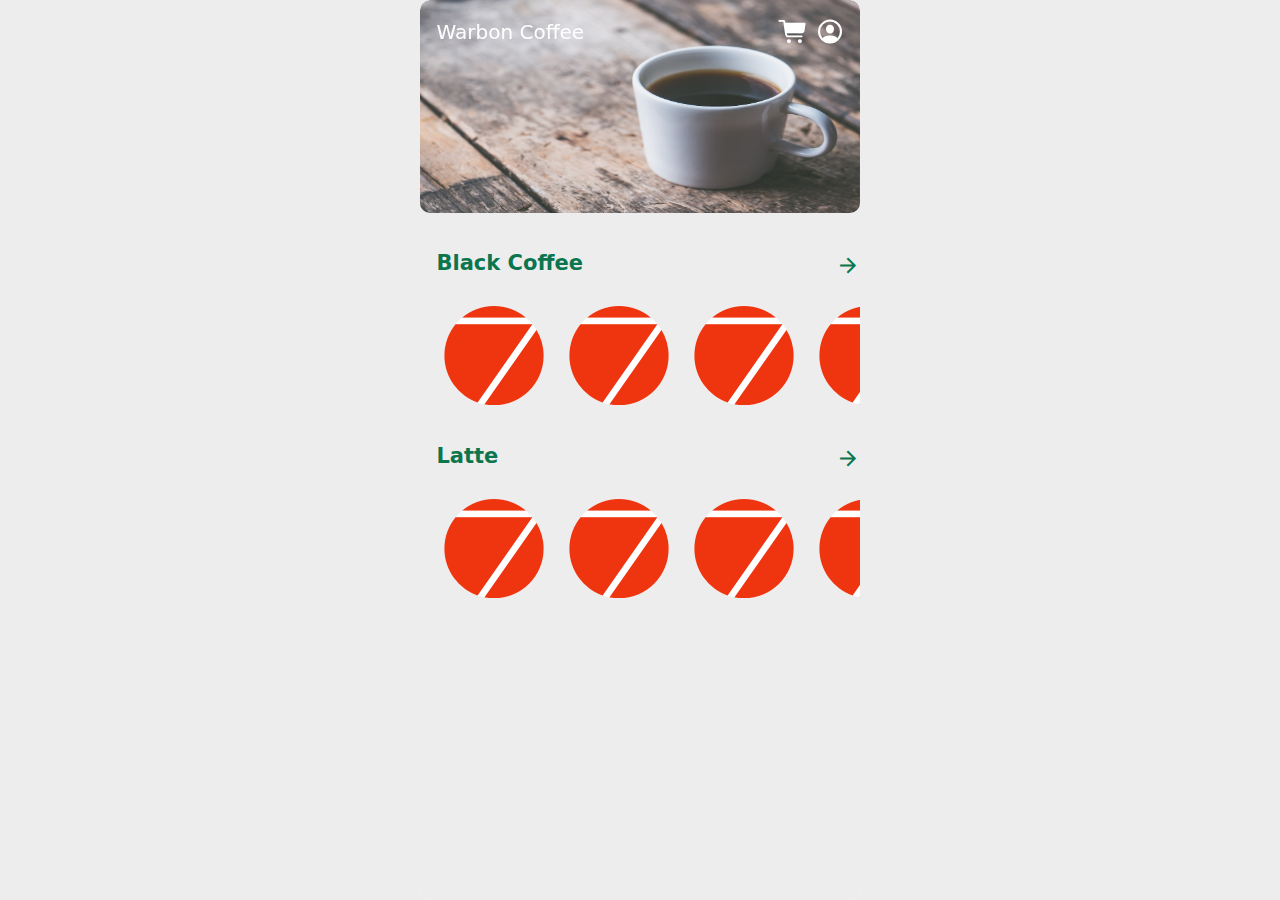
==== index.html @ 19c37549 "The first look of the home page" ====
<!DOCTYPE html>
<html>

<head>
  <!-- Required meta tags-->
  <meta charset="utf-8">
  <meta name="viewport"
    content="width=device-width, initial-scale=1, maximum-scale=1, minimum-scale=1, user-scalable=no, viewport-fit=cover">
  <meta name="apple-mobile-web-app-capable" content="yes">
  <!-- Color theme for statusbar (Android only) -->
  <meta name="theme-color" content="#2196f3">
  <!-- Your app title -->
  <title>My App</title>
  <!-- Path to Framework7 Library Bundle CSS -->
  <link rel="stylesheet" href="css/framework7.bundle.min.css">
  <!-- Path to your custom app styles-->
  <link rel="stylesheet" href="css/my-app.css">
  <!-- Path to f7 icon -->
  <link rel="stylesheet" href="css/framework7-icons.css">
</head>

<body>
  <!-- App root element -->
  <div id="app">

    <!-- Your main view, should have "view-main" class -->
    <div class="view view-main">
      <!-- Initial Page, "data-name" contains page name -->
      <div data-name="home" class="page">

        <!-- Top Navbar -->
        <!-- <div class="navbar" style="color: #0B764E;">
          <div class="navbar-bg"></div>
          <div class="navbar-inner sliding">
            <div class="left">
              <div class="block">
                <span>Warbon Coffee</span>
              </div>
            </div>
            <div class="right">
              <div class="block">
                <a href="#" style="margin-right : 6px;">
                  <i class="icon f7-icons" style="color: #0B764E;">cart_fill</i>
                </a>
                <a href="#">
                  <i class="icon f7-icons" style="color: #0B764E;">person_fill</i>
                </a>
              </div>
            </div>
          </div>
        </div> -->

        <!-- Bottom Toolbar -->
        <!-- <div class="toolbar tabbar tabbar-labels toolbar-bottom">
          <div class="toolbar-inner">
            <a href="#tab-1" class="tab-link tab-link-active"> -->
        <!-- Different icons for iOS and MD themes -->
        <!-- <i class="icon f7-icons">house_fill</i> -->
        <!-- Label text -->
        <!-- <span class="tabbar-label">Home</span>
            </a>
            <a href="#tab-2" class="tab-link">
              <i class="icon f7-icons">square_list_fill</i>
              <span class="tabbar-label">Menu</span>
            </a>
            <a href="#tab-3" class="tab-link">
              <i class="icon f7-icons">layers_fill</i>
              <span class="tabbar-label">Setting</span>
            </a>
          </div>
        </div> -->

        <!-- Scrollable page content -->
        <div class="page-content" style="background-color: #EDEDED;">
          <!-- TABS -->
          <div class="tabs" style="height: 100%;">

            <!--TABS HOME-->
            <div id="tab-1" class="page-content tab tab-active" style="padding-top: 0px;">

              <div class="header-banner">
                <div class="navbar row no-gap" style="height: 0px;">
                  <div class="left block col" style="height: 0px;">
                    <span class="text-color-white">Warbon Coffee</span>
                  </div>
                  <div class="right block col" style="height: 0px;">
                    <a href="#">
                      <i class="icon f7-icons right cart-nav-btn">cart_fill</i>
                    </a>
                    <a href="#">
                      <i class="icon f7-icons right profile-nav-btn">person_crop_circle</i>
                    </a>
                  </div>
                </div>
                <!-- Swiper Banner -->
                <div data-pagination='{"el": ".swiper-pagination"}' data-space-between="10" data-slides-per-view="auto"
                  data-centered-slides="true" class="swiper-container swiper-init demo-swiper"
                  style="height: 213px!important;">
                  <!-- <div class="swiper-pagination"></div> -->
                  <div class="swiper-wrapper">
                    <div class="swiper-slide">
                      <img src="img/co5.jfif" style="width: 100%; height: 100%; border-radius: 10px;">
                    </div>
                    <div class="swiper-slide">
                      <img src="img/monkey.jpg" style="width: 100%; height: 100%; border-radius: 10px;">
                    </div>
                    <div class="swiper-slide">
                      <img src="img/co6.jpg" style="width: 100%; height: 100%; border-radius: 10px;">
                    </div>
                  </div>
                </div>
                <!-- Swiper End -->
              </div>
              <div class="body-content">

                <div class="section-1-title margin-left margin-bottom">
                  <div class="row">
                    <h2 style="margin-top: 0px; margin-bottom: 0px; color: #0B764E;">Black Coffee</h2>
                    <a href="#">
                      <i class="icon icon-forward" style="margin-top: 6px; color: #0B764E;"></i>
                    </a>
                  </div>
                </div>

                <div data-pagination='{"el": ".swiper-pagination"}' data-space-between="10" data-slides-per-view="auto"
                  class="swiper-container swiper-init demo-swiper margin-left" style="margin-bottom: 25px;">
                  <!-- <div class="swiper-pagination"></div> -->
                  <div class="swiper-wrapper">

                    <div class="swiper-slide" style="width: 115px;">
                      <img src="img/f7-icon.png">
                    </div>
                    <div class="swiper-slide" style="width: 115px;">
                      <img src="img/f7-icon.png">
                    </div>
                    <div class="swiper-slide" style="width: 115px;">
                      <img src="img/f7-icon.png">
                    </div>
                    <div class="swiper-slide" style="width: 115px;">
                      <img src="img/f7-icon.png">
                    </div>
                    <div class="swiper-slide" style="width: 115px;">
                      <img src="img/f7-icon.png">
                    </div>
                    <div class="swiper-slide" style="width: 115px;">
                      <img src="img/f7-icon.png">
                    </div>
                  </div>
                </div>

                <div class="section-2-title margin-left margin-bottom">
                  <div class="row">
                    <h2 style="margin-top: 0px; margin-bottom: 0px; color: #0B764E;">Latte</h2>
                    <a href="#">
                      <i class="icon icon-forward" style="margin-top: 6px; color: #0B764E;"></i>
                    </a>
                  </div>
                </div>

                <div data-pagination='{"el": ".swiper-pagination"}' data-space-between="10" data-slides-per-view="auto"
                  class="swiper-container swiper-init demo-swiper margin-left" style="margin-bottom: 25px;">
                  <!-- <div class="swiper-pagination"></div> -->
                  <div class="swiper-wrapper">

                    <div class="swiper-slide" style="width: 115px;">
                      <img src="img/f7-icon.png">
                    </div>
                    <div class="swiper-slide" style="width: 115px;">
                      <img src="img/f7-icon.png">
                    </div>
                    <div class="swiper-slide" style="width: 115px;">
                      <img src="img/f7-icon.png">
                    </div>
                    <div class="swiper-slide" style="width: 115px;">
                      <img src="img/f7-icon.png">
                    </div>
                    <div class="swiper-slide" style="width: 115px;">
                      <img src="img/f7-icon.png">
                    </div>
                    <div class="swiper-slide" style="width: 115px;">
                      <img src="img/f7-icon.png">
                    </div>
                  </div>
                </div>
              </div>
            </div>

          </div>

        </div>
      </div>

    </div>
  </div>
  </div>
  <!-- Path to Framework7 Library Bundle JS-->
  <script src="https://code.jquery.com/jquery-3.5.1.min.js"></script>
  <script type="text/javascript" src="js/framework7.bundle.min.js"></script>
  <!-- Path to your app js-->
  <script type="text/javascript" src="js/my-app.js"></script>
  <!-- <script type="text/javasxript" src="js/swiper.js"></script> -->
</body>

</html>
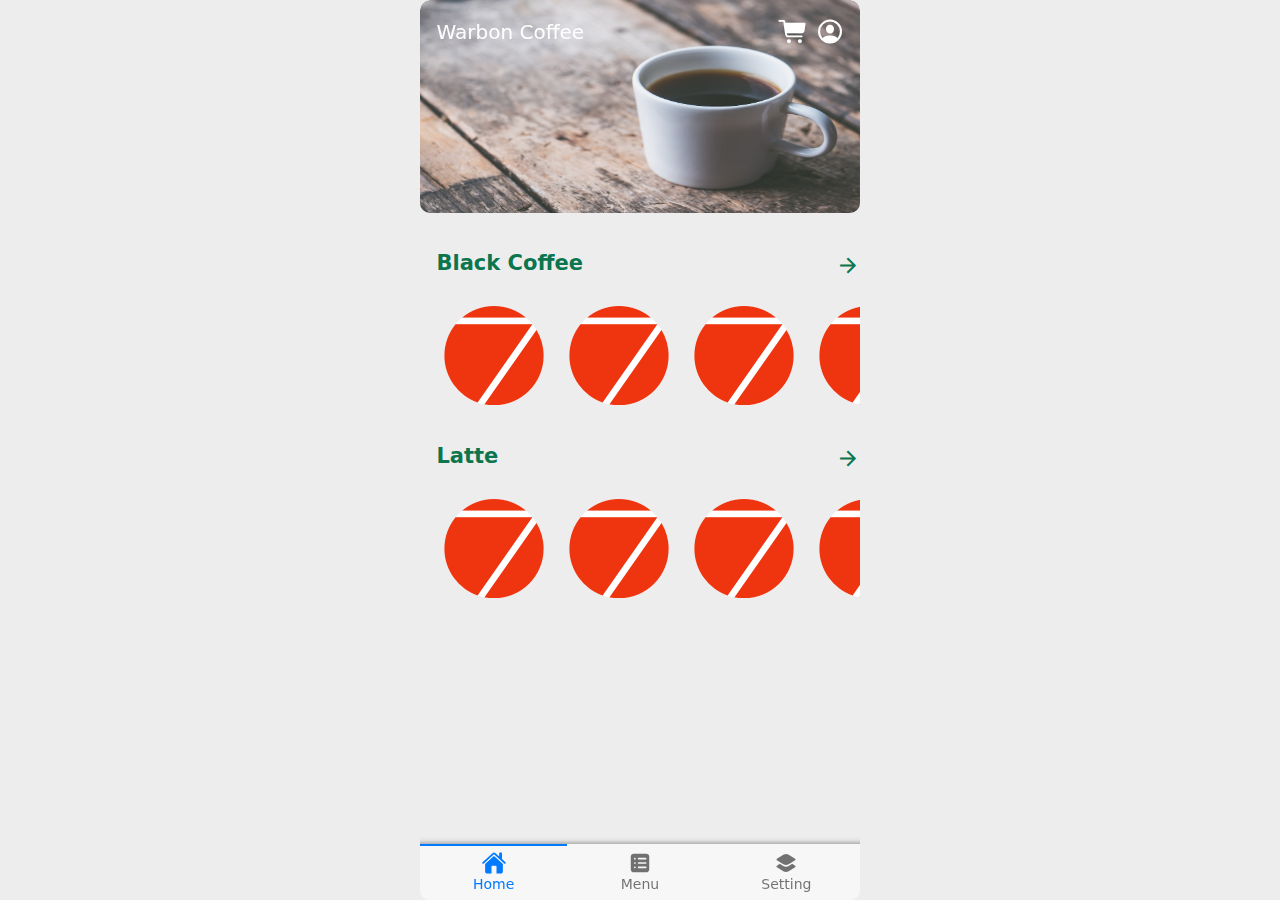
==== commit a67d519b: "Basic template of the future app" ====
--- a/index.html
+++ b/index.html
@@ -51,13 +51,13 @@
         </div> -->
 
         <!-- Bottom Toolbar -->
-        <!-- <div class="toolbar tabbar tabbar-labels toolbar-bottom">
+        <div class="toolbar tabbar tabbar-labels toolbar-bottom">
           <div class="toolbar-inner">
-            <a href="#tab-1" class="tab-link tab-link-active"> -->
-        <!-- Different icons for iOS and MD themes -->
-        <!-- <i class="icon f7-icons">house_fill</i> -->
-        <!-- Label text -->
-        <!-- <span class="tabbar-label">Home</span>
+            <a href="#tab-1" class="tab-link tab-link-active">
+              <!-- Different icons for iOS and MD themes -->
+              <i class="icon f7-icons">house_fill</i>
+              <!-- Label text -->
+              <span class="tabbar-label">Home</span>
             </a>
             <a href="#tab-2" class="tab-link">
               <i class="icon f7-icons">square_list_fill</i>
@@ -68,7 +68,7 @@
               <span class="tabbar-label">Setting</span>
             </a>
           </div>
-        </div> -->
+        </div>
 
         <!-- Scrollable page content -->
         <div class="page-content" style="background-color: #EDEDED;">
@@ -182,6 +182,229 @@
                     </div>
                   </div>
                 </div>
+              </div>
+            </div>
+
+            <div id="tab-2" class="page-content tab" style="height: 100%;">
+
+
+              <form class="searchbar" style="width: 95.4%;">
+                <div class="searchbar-inner">
+                  <div class="searchbar-input-wrap">
+                    <input type="search" placeholder="Search">
+                    <i class="searchbar-icon"></i>
+                    <span class="input-clear-button"></span>
+                  </div>
+                  <span class="searchbar-disable-button if-not-aurora">Cancel</span>
+                </div>
+              </form>
+
+              <div class="list media-list searchbar-found">
+                <div class="block-title padding-left">Latte</div>
+                <ul>
+                  <li>
+                    <a href="#" class="item-link item-content">
+                      <div class="item-media"><img src="https://cdn.framework7.io/placeholder/fashion-88x88-1.jpg"
+                          width="44" /></div>
+                      <div class="item-inner">
+                        <div class="item-title-row">
+                          <div class="item-title">Yellow Submarine</div>
+                        </div>
+                        <div class="item-subtitle">Beatles</div>
+                      </div>
+                    </a>
+                  </li>
+                  <li>
+                    <a href="#" class="item-link item-content">
+                      <div class="item-media"><img src="https://cdn.framework7.io/placeholder/fashion-88x88-2.jpg"
+                          width="44" /></div>
+                      <div class="item-inner">
+                        <div class="item-title-row">
+                          <div class="item-title">Don't Stop Me Now</div>
+                        </div>
+                        <div class="item-subtitle">Queen</div>
+                      </div>
+                    </a>
+                  </li>
+                  <li>
+                    <a href="#" class="item-link item-content">
+                      <div class="item-media"><img src="https://cdn.framework7.io/placeholder/fashion-88x88-3.jpg"
+                          width="44" /></div>
+                      <div class="item-inner">
+                        <div class="item-title-row">
+                          <div class="item-title">Billie Jean</div>
+                        </div>
+                        <div class="item-subtitle">Michael Jackson</div>
+                      </div>
+                    </a>
+                  </li>
+                </ul>
+              </div>
+
+              <div class="list media-list searchbar-found">
+                <div class="block-title padding-left">Black Coffee</div>
+                <ul>
+                  <li>
+                    <a href="#" class="item-link item-content">
+                      <div class="item-media"><img src="https://cdn.framework7.io/placeholder/fashion-88x88-1.jpg"
+                          width="44" /></div>
+                      <div class="item-inner">
+                        <div class="item-title-row">
+                          <div class="item-title">Yellow Submarine</div>
+                        </div>
+                        <div class="item-subtitle">Beatles</div>
+                      </div>
+                    </a>
+                  </li>
+                  <li>
+                    <a href="#" class="item-link item-content">
+                      <div class="item-media"><img src="https://cdn.framework7.io/placeholder/fashion-88x88-2.jpg"
+                          width="44" /></div>
+                      <div class="item-inner">
+                        <div class="item-title-row">
+                          <div class="item-title">Don't Stop Me Now</div>
+                        </div>
+                        <div class="item-subtitle">Queen</div>
+                      </div>
+                    </a>
+                  </li>
+                  <li>
+                    <a href="#" class="item-link item-content">
+                      <div class="item-media"><img src="https://cdn.framework7.io/placeholder/fashion-88x88-3.jpg"
+                          width="44" /></div>
+                      <div class="item-inner">
+                        <div class="item-title-row">
+                          <div class="item-title">Billie Jean</div>
+                        </div>
+                        <div class="item-subtitle">Michael Jackson</div>
+                      </div>
+                    </a>
+                  </li>
+                </ul>
+              </div>
+
+              <div class="list media-list searchbar-found">
+                <div class="block-title padding-left">Signature</div>
+                <ul>
+                  <li>
+                    <a href="#" class="item-link item-content">
+                      <div class="item-media"><img src="https://cdn.framework7.io/placeholder/fashion-88x88-1.jpg"
+                          width="44" /></div>
+                      <div class="item-inner">
+                        <div class="item-title-row">
+                          <div class="item-title">Yellow Submarine</div>
+                        </div>
+                        <div class="item-subtitle">Beatles</div>
+                      </div>
+                    </a>
+                  </li>
+                  <li>
+                    <a href="#" class="item-link item-content">
+                      <div class="item-media"><img src="https://cdn.framework7.io/placeholder/fashion-88x88-2.jpg"
+                          width="44" /></div>
+                      <div class="item-inner">
+                        <div class="item-title-row">
+                          <div class="item-title">Don't Stop Me Now</div>
+                        </div>
+                        <div class="item-subtitle">Queen</div>
+                      </div>
+                    </a>
+                  </li>
+                  <li>
+                    <a href="#" class="item-link item-content">
+                      <div class="item-media"><img src="https://cdn.framework7.io/placeholder/fashion-88x88-3.jpg"
+                          width="44" /></div>
+                      <div class="item-inner">
+                        <div class="item-title-row">
+                          <div class="item-title">Billie Jean</div>
+                        </div>
+                        <div class="item-subtitle">Michael Jackson</div>
+                      </div>
+                    </a>
+                  </li>
+                </ul>
+              </div>
+              <div class="block searchbar-not-found">
+                <div class="block-inner">Nothing found</div>
+              </div>
+
+            </div>
+
+            <div id="tab-3" class="page-content tab">
+
+              <div class="list media-list" style="margin-top: 0px; margin-bottom: 0px;">
+                <ul>
+                  <li>
+                    <div class="item-link item-content">
+                      <div class="item-media"><img src="https://cdn.framework7.io/placeholder/people-160x160-1.jpg"
+                          width="90" style="border-radius: 45px;" /></div>
+                      <div class="item-inner">
+                        <p style="padding-top: 10px; font-size: 20px;">Yellow Submarine</p>
+                      </div>
+                    </div>
+                  </li>
+                </ul>
+              </div>
+
+              <div class="list simple-list" style="margin-top: 0px;">
+                <ul>
+                  <li>
+                    <span>Batman</span>
+                    <label class="toggle toggle-init color-black">
+                      <input type="checkbox" checked>
+                      <span class="toggle-icon"></span>
+                    </label>
+                  </li>
+                  <li>
+                    <span>Aquaman</span>
+                    <label class="toggle toggle-init color-blue">
+                      <input type="checkbox" checked>
+                      <span class="toggle-icon"></span>
+                    </label>
+                  </li>
+                  <li>
+                    <span>Superman</span>
+                    <label class="toggle toggle-init color-red">
+                      <input type="checkbox" checked>
+                      <span class="toggle-icon"></span>
+                    </label>
+                  </li>
+                  <li>
+                    <span>Hulk</span>
+                    <label class="toggle toggle-init color-green">
+                      <input type="checkbox">
+                      <span class="toggle-icon"></span>
+                    </label>
+                  </li>
+                  <li>
+                    <span>Spiderman (Disabled)</span>
+                    <label class="toggle toggle-init disabled">
+                      <input type="checkbox">
+                      <span class="toggle-icon"></span>
+                    </label>
+                  </li>
+                  <li>
+                    <span>Ironman (Disabled)</span>
+                    <label class="toggle toggle-init">
+                      <input type="checkbox" checked disabled>
+                      <span class="toggle-icon"></span>
+                    </label>
+                  </li>
+                  <li>
+                    <span>Thor</span>
+                    <label class="toggle toggle-init color-orange">
+                      <input type="checkbox" checked>
+                      <span class="toggle-icon"></span>
+                    </label>
+                  </li>
+                  <li>
+                    <span>Wonder Woman</span>
+                    <label class="toggle toggle-init color-pink">
+                      <input type="checkbox">
+                      <span class="toggle-icon"></span>
+                    </label>
+                  </li>
+                </ul>
               </div>
             </div>
 
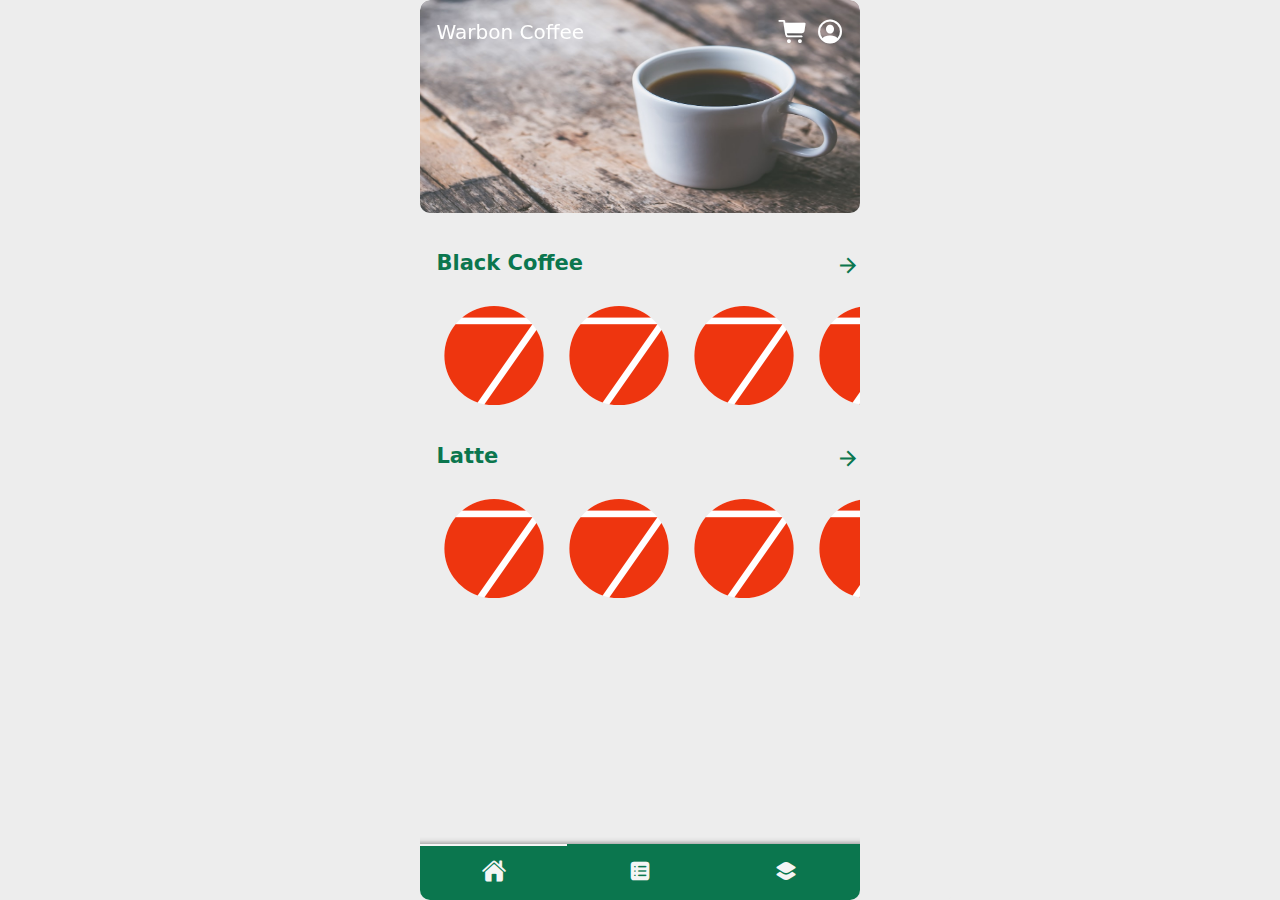
==== commit fed52c96: "Now with login Screen!" ====
--- a/index.html
+++ b/index.html
@@ -1,3 +1,10 @@
+<!-- CATATAN FRONT-END YG BELUM SELESAI
+BUTTON SIGN UP DARI MODAL LOGIN (BUG)
+HALAMAN PRODUK PER KATEGORI UNTUK TAB-1
+HALAMAN PERPRODUK UNTUK TAB-2
+HALAMAN PROFILE
+-->
+
 <!DOCTYPE html>
 <html>
 
@@ -51,21 +58,17 @@
         </div> -->
 
         <!-- Bottom Toolbar -->
-        <div class="toolbar tabbar tabbar-labels toolbar-bottom">
+        <div class="toolbar tabbar tabbar-labels toolbar-bottom toolbar:before" style="background-color: #0B764E;">
           <div class="toolbar-inner">
-            <a href="#tab-1" class="tab-link tab-link-active">
+            <a href="#tab-1" class="tab-link tab-link-active" style="color: whitesmoke; margin-top: 16px;">
               <!-- Different icons for iOS and MD themes -->
               <i class="icon f7-icons">house_fill</i>
-              <!-- Label text -->
-              <span class="tabbar-label">Home</span>
             </a>
-            <a href="#tab-2" class="tab-link">
+            <a href="#tab-2" class="tab-link" id="cart-button" style="color: whitesmoke; margin-top: 16px;">
               <i class="icon f7-icons">square_list_fill</i>
-              <span class="tabbar-label">Menu</span>
             </a>
-            <a href="#tab-3" class="tab-link">
+            <a href="#tab-3" class="tab-link" id="login-button" style="color:whitesmoke; margin-top: 16px;">
               <i class="icon f7-icons">layers_fill</i>
-              <span class="tabbar-label">Setting</span>
             </a>
           </div>
         </div>
@@ -84,10 +87,10 @@
                     <span class="text-color-white">Warbon Coffee</span>
                   </div>
                   <div class="right block col" style="height: 0px;">
-                    <a href="#">
+                    <a href="#" class="sheet-open" data-sheet=".my-sheet-swipe-to-step">
                       <i class="icon f7-icons right cart-nav-btn">cart_fill</i>
                     </a>
-                    <a href="#">
+                    <a href="#" class="login-screen-open" data-login-screen=".sign-in-screen">
                       <i class="icon f7-icons right profile-nav-btn">person_crop_circle</i>
                     </a>
                   </div>
@@ -116,7 +119,7 @@
                 <div class="section-1-title margin-left margin-bottom">
                   <div class="row">
                     <h2 style="margin-top: 0px; margin-bottom: 0px; color: #0B764E;">Black Coffee</h2>
-                    <a href="#">
+                    <a href="#tab-2-black-coffee-menu" class="link">
                       <i class="icon icon-forward" style="margin-top: 6px; color: #0B764E;"></i>
                     </a>
                   </div>
@@ -182,14 +185,16 @@
                     </div>
                   </div>
                 </div>
+
+
+
               </div>
             </div>
 
             <div id="tab-2" class="page-content tab" style="height: 100%;">
 
-
-              <form class="searchbar" style="width: 95.4%;">
-                <div class="searchbar-inner">
+              <!-- <form class="searchbar no-margin" style="width: 100%;">
+                <div class="searchbar-inner sliding">
                   <div class="searchbar-input-wrap">
                     <input type="search" placeholder="Search">
                     <i class="searchbar-icon"></i>
@@ -197,41 +202,78 @@
                   </div>
                   <span class="searchbar-disable-button if-not-aurora">Cancel</span>
                 </div>
-              </form>
+              </form> -->
+
+              <div class="navbar">
+                <div class="navbar-bg"></div>
+                <div class="navbar-inner" style="background-color: #0B764E;">
+                  <div class="title sliding" style="color: whitesmoke;">Menu</div>
+                  <div class="right">
+                    <a class="link icon-only searchbar-enable" data-searchbar=".searchbar">
+                      <i class="icon f7-icons" style="color: whitesmoke;">search</i>
+                    </a>
+                  </div>
+                  <div class="title-large">
+                    <div class="title">Framework7</div>
+                  </div>
+                  <form class="searchbar searchbar-expandable no-margin">
+                    <div class="searchbar-inner">
+                      <div class="searchbar-input-wrap">
+                        <input type="search" placeholder="Search">
+                        <i class="searchbar-icon"></i>
+                        <span class="input-clear-button"></span>
+                      </div>
+                      <span class="searchbar-disable-button if-not-aurora">Cancel</span>
+                    </div>
+                  </form>
+                </div>
+              </div>
 
               <div class="list media-list searchbar-found">
-                <div class="block-title padding-left">Latte</div>
+                <div class="block-title padding-left searchbar-ignore" id="latte-menu">Latte</div>
                 <ul>
                   <li>
                     <a href="#" class="item-link item-content">
                       <div class="item-media"><img src="https://cdn.framework7.io/placeholder/fashion-88x88-1.jpg"
                           width="44" /></div>
                       <div class="item-inner">
-                        <div class="item-title-row">
+                        <div class="item-title">
                           <div class="item-title">Yellow Submarine</div>
                         </div>
                         <div class="item-subtitle">Beatles</div>
                       </div>
                     </a>
                   </li>
+                </ul>
+              </div>
+
+              <div class="list media-list searchbar-found">
+                <div class="block-title padding-left" id="tab-2-black-coffee-menu">Black Coffee</div>
+                <ul>
                   <li>
                     <a href="#" class="item-link item-content">
                       <div class="item-media"><img src="https://cdn.framework7.io/placeholder/fashion-88x88-2.jpg"
                           width="44" /></div>
                       <div class="item-inner">
-                        <div class="item-title-row">
+                        <div class="item-title">
                           <div class="item-title">Don't Stop Me Now</div>
                         </div>
                         <div class="item-subtitle">Queen</div>
                       </div>
                     </a>
                   </li>
+                </ul>
+              </div>
+
+              <div class="list media-list searchbar-found">
+                <div class="block-title padding-left" id="signature-menu">Signature</div>
+                <ul>
                   <li>
                     <a href="#" class="item-link item-content">
                       <div class="item-media"><img src="https://cdn.framework7.io/placeholder/fashion-88x88-3.jpg"
                           width="44" /></div>
                       <div class="item-inner">
-                        <div class="item-title-row">
+                        <div class="item-title">
                           <div class="item-title">Billie Jean</div>
                         </div>
                         <div class="item-subtitle">Michael Jackson</div>
@@ -242,38 +284,50 @@
               </div>
 
               <div class="list media-list searchbar-found">
-                <div class="block-title padding-left">Black Coffee</div>
+                <div class="block-title padding-left" id="latte-menu">Latte</div>
                 <ul>
                   <li>
                     <a href="#" class="item-link item-content">
                       <div class="item-media"><img src="https://cdn.framework7.io/placeholder/fashion-88x88-1.jpg"
                           width="44" /></div>
                       <div class="item-inner">
-                        <div class="item-title-row">
+                        <div class="item-title">
                           <div class="item-title">Yellow Submarine</div>
                         </div>
                         <div class="item-subtitle">Beatles</div>
                       </div>
                     </a>
                   </li>
+                </ul>
+              </div>
+
+              <div class="list media-list searchbar-found">
+                <div class="block-title padding-left" id="black-coffee-menu">Black Coffee</div>
+                <ul>
                   <li>
                     <a href="#" class="item-link item-content">
                       <div class="item-media"><img src="https://cdn.framework7.io/placeholder/fashion-88x88-2.jpg"
                           width="44" /></div>
                       <div class="item-inner">
-                        <div class="item-title-row">
+                        <div class="item-title">
                           <div class="item-title">Don't Stop Me Now</div>
                         </div>
                         <div class="item-subtitle">Queen</div>
                       </div>
                     </a>
                   </li>
+                </ul>
+              </div>
+
+              <div class="list media-list searchbar-found">
+                <div class="block-title padding-left" id="signature-menu">Signature</div>
+                <ul>
                   <li>
                     <a href="#" class="item-link item-content">
                       <div class="item-media"><img src="https://cdn.framework7.io/placeholder/fashion-88x88-3.jpg"
                           width="44" /></div>
                       <div class="item-inner">
-                        <div class="item-title-row">
+                        <div class="item-title">
                           <div class="item-title">Billie Jean</div>
                         </div>
                         <div class="item-subtitle">Michael Jackson</div>
@@ -283,47 +337,6 @@
                 </ul>
               </div>
 
-              <div class="list media-list searchbar-found">
-                <div class="block-title padding-left">Signature</div>
-                <ul>
-                  <li>
-                    <a href="#" class="item-link item-content">
-                      <div class="item-media"><img src="https://cdn.framework7.io/placeholder/fashion-88x88-1.jpg"
-                          width="44" /></div>
-                      <div class="item-inner">
-                        <div class="item-title-row">
-                          <div class="item-title">Yellow Submarine</div>
-                        </div>
-                        <div class="item-subtitle">Beatles</div>
-                      </div>
-                    </a>
-                  </li>
-                  <li>
-                    <a href="#" class="item-link item-content">
-                      <div class="item-media"><img src="https://cdn.framework7.io/placeholder/fashion-88x88-2.jpg"
-                          width="44" /></div>
-                      <div class="item-inner">
-                        <div class="item-title-row">
-                          <div class="item-title">Don't Stop Me Now</div>
-                        </div>
-                        <div class="item-subtitle">Queen</div>
-                      </div>
-                    </a>
-                  </li>
-                  <li>
-                    <a href="#" class="item-link item-content">
-                      <div class="item-media"><img src="https://cdn.framework7.io/placeholder/fashion-88x88-3.jpg"
-                          width="44" /></div>
-                      <div class="item-inner">
-                        <div class="item-title-row">
-                          <div class="item-title">Billie Jean</div>
-                        </div>
-                        <div class="item-subtitle">Michael Jackson</div>
-                      </div>
-                    </a>
-                  </li>
-                </ul>
-              </div>
               <div class="block searchbar-not-found">
                 <div class="block-inner">Nothing found</div>
               </div>
@@ -331,6 +344,14 @@
             </div>
 
             <div id="tab-3" class="page-content tab">
+
+              <div class="navbar">
+                <div class="navbar-bg"></div>
+                <div class="navbar-inner" style="background-color: #0B764E;">
+                  <div class="title" style="color: whitesmoke;">Settings</div>
+                  <div class="right"></div>
+                </div>
+              </div>
 
               <div class="list media-list" style="margin-top: 0px; margin-bottom: 0px;">
                 <ul>
@@ -407,13 +428,158 @@
                 </ul>
               </div>
             </div>
-
           </div>
-
         </div>
       </div>
-
     </div>
+
+    <!-- Swipe to step sheet -->
+    <div class="sheet-modal my-sheet-swipe-to-step" style="height:auto; --f7-sheet-bg-color: #fff;">
+      <div class="sheet-modal-inner">
+        <div class="sheet-modal-swipe-step">
+          <div class="display-flex padding justify-content-space-between align-items-center">
+            <div style="font-size: 18px"><b>Total:</b></div>
+            <div style="font-size: 22px"><b>$500</b></div>
+          </div>
+          <div class="padding-horizontal padding-bottom">
+            <a class="button button-large button-fill" style="background-color: #0B764E;">Make Payment</a>
+            <div class="margin-top text-align-center">Swipe up for more details</div>
+          </div>
+        </div>
+        <div class="block-title block-title-medium margin-top">Your order:</div>
+        <div class="list no-hairlines">
+          <ul>
+            <li class="item-content">
+              <div class="item-inner">
+                <div class="item-title">Item 1</div>
+                <div class="item-after text-color-black"><b>$200</b></div>
+              </div>
+            </li>
+            <li class="item-content">
+              <div class="item-inner">
+                <div class="item-title">Item 2</div>
+                <div class="item-after text-color-black"><b>$180</b></div>
+              </div>
+            </li>
+            <li class="item-content">
+              <div class="item-inner">
+                <div class="item-title">Delivery</div>
+                <div class="item-after text-color-black"><b>$120</b></div>
+              </div>
+            </li>
+          </ul>
+        </div>
+      </div>
+    </div>
+
+    <!-- Login Screen Modal -->
+    <div class="login-screen sign-in-screen">
+      <div class="view">
+        <div class="page">
+          <div class="page-content login-screen-content">
+            <div class="logo">
+              <center>
+                <img src="img/logo.png" alt="Logo">
+              </center>
+            </div>
+            <div class="login-screen-title">Warbon App</div>
+            <form>
+              <div class="list">
+                <ul>
+                  <li class="item-content item-input">
+                    <div class="item-inner">
+                      <div class="item-title item-label">Username</div>
+                      <div class="item-input-wrap">
+                        <input type="text" name="username" placeholder="Your username" />
+                      </div>
+                    </div>
+                  </li>
+                  <li class="item-content item-input">
+                    <div class="item-inner">
+                      <div class="item-title item-label">Password</div>
+                      <div class="item-input-wrap">
+                        <input type="password" name="password" placeholder="Your password" />
+                      </div>
+                    </div>
+                  </li>
+                </ul>
+              </div>
+              <div class="list">
+                <ul>
+                  <li>
+                    <center>
+                      <a class="list-button button-fill"
+                        style="background-color: #0B764E; color: whitesmoke; border-radius: 50px; width: 200px;"
+                        href="#">Sign In</a>
+                    </center>
+                  </li>
+                </ul>
+                <div class="block-footer">
+                  <p>Don't have an account yet?</p>
+                  <p><a class="link" href="#" data-login-screen=".sign-up-screen" style="color: #0B764E;">Sign Up!</a>
+                  </p>
+                </div>
+              </div>
+            </form>
+          </div>
+        </div>
+      </div>
+    </div>
+
+    <!-- Login Screen Modal -->
+    <div class="login-screen sign-up-screen">
+      <div class="view">
+        <div class="page">
+          <div class="page-content login-screen-content">
+            <div class="logo">
+              <center>
+                <img src="img/logo.png" alt="Logo">
+              </center>
+            </div>
+            <div class="login-screen-title">Warbon App</div>
+            <form>
+              <div class="list">
+                <ul>
+                  <li class="item-content item-input">
+                    <div class="item-inner">
+                      <div class="item-title item-label">Username</div>
+                      <div class="item-input-wrap">
+                        <input type="text" name="username" placeholder="Your username" />
+                      </div>
+                    </div>
+                  </li>
+                  <li class="item-content item-input">
+                    <div class="item-inner">
+                      <div class="item-title item-label">Password</div>
+                      <div class="item-input-wrap">
+                        <input type="password" name="password" placeholder="Your password" />
+                      </div>
+                    </div>
+                  </li>
+                </ul>
+              </div>
+              <div class="list">
+                <ul>
+                  <li>
+                    <center>
+                      <a class="list-button button-fill"
+                        style="background-color: #0B764E; color: whitesmoke; border-radius: 50px; width: 200px;"
+                        href="#">Sign In</a>
+                    </center>
+                  </li>
+                </ul>
+                <div class="block-footer">
+                  <p>Don't have an account yet?</p>
+                  <p><a class="link" href="#" style="color: #0B764E;">Sign Up!</a>
+                  </p>
+                </div>
+              </div>
+            </form>
+          </div>
+        </div>
+      </div>
+    </div>
+
   </div>
   </div>
   <!-- Path to Framework7 Library Bundle JS-->
@@ -422,6 +588,30 @@
   <!-- Path to your app js-->
   <script type="text/javascript" src="js/my-app.js"></script>
   <!-- <script type="text/javasxript" src="js/swiper.js"></script> -->
+  <script>
+    export default (props, ctx) => {
+      const {
+        $
+      } = ctx;
+      // Login Screen-Modal DOM events
+      $('.login-screen').on('loginscreen:open', function (e) {
+        console.log('Login screen open')
+      });
+      $('.login-screen').on('loginscreen:opened', function (e) {
+        console.log('Login screen opened')
+      });
+      $('.login-screen').on('loginscreen:close', function (e) {
+        console.log('Login screen close')
+      });
+      $('.login-screen').on('loginscreen:closed', function (e) {
+        console.log('Login screen closed')
+      });
+
+
+
+      return $render;
+    }
+  </script>
 </body>
 
 </html>--- a/css/my-app.css
+++ b/css/my-app.css
@@ -1,3 +1,9 @@
+/* Theme Color is  #0B764E */
+
+:root {
+    --f7-list-item-border-color: transparent;
+}
+
 .cart-nav-btn {
     padding-right: 54px;
     color: white;
@@ -16,6 +22,114 @@
     backdrop-filter: none;
 }
 
+/* Bottom Tabbar CSS Start!  */
+:root {
+    /*
+    --f7-toolbar-bg-color: var(--f7-bars-bg-color);
+    --f7-toolbar-bg-color-rgb: var(--f7-bars-bg-color-rgb);
+    --f7-toolbar-bg-image: var(--f7-bars-bg-image);
+    --f7-toolbar-border-color: var(--f7-bars-border-color);
+    --f7-toolbar-link-color: var(--f7-bars-link-color);
+    --f7-toolbar-text-color: var(--f7-bars-text-color);
+    --f7-tabbar-link-active-color: var(--f7-theme-color);
+    */
+    --f7-tabbar-link-active-bg-color: transparent;
+    --f7-tabbar-label-text-transform: none;
+    --f7-toolbar-hide-show-transition-duration: 400ms;
+}
+
+.ios {
+    --f7-toolbar-height: 44px;
+    --f7-toolbar-font-size: 17px;
+    --f7-toolbar-inner-padding-left: 8px;
+    --f7-toolbar-inner-padding-right: 8px;
+    /*
+    --f7-toolbar-link-height: var(--f7-toolbar-height);
+    --f7-toolbar-link-line-height: var(--f7-toolbar-height);
+    */
+    --f7-tabbar-labels-height: 50px;
+    --f7-tabbar-labels-tablet-height: 50px;
+    --f7-toolbar-top-shadow-image: none;
+    --f7-toolbar-bottom-shadow-image: none;
+    --f7-tabbar-icon-size: 28px;
+    --f7-tabbar-link-text-transform: none;
+    --f7-tabbar-link-font-weight: 400;
+    --f7-tabbar-link-letter-spacing: 0;
+    --f7-tabbar-label-font-size: 12px;
+    --f7-tabbar-label-tablet-font-size: 14px;
+    --f7-tabbar-label-font-weight: 500;
+    --f7-tabbar-label-letter-spacing: 0.01;
+    --f7-tabbar-link-inactive-color: rgba(0, 0, 0, 0.4);
+}
+
+.ios .theme-dark,
+.ios.theme-dark {
+    --f7-tabbar-link-inactive-color: rgba(255, 255, 255, 0.54);
+}
+
+.md {
+    --f7-toolbar-height: 48px;
+    --f7-toolbar-font-size: 14px;
+    --f7-toolbar-inner-padding-left: 0px;
+    --f7-toolbar-inner-padding-right: 0px;
+    /*
+    --f7-toolbar-link-height: var(--f7-toolbar-height);
+    --f7-toolbar-link-line-height: var(--f7-toolbar-height);
+    */
+    --f7-tabbar-labels-height: 56px;
+    --f7-tabbar-labels-tablet-height: 56px;
+    --f7-tabbar-link-active-border-color: whitesmoke;
+    --f7-toolbar-top-shadow-image: var(--f7-bars-shadow-bottom-image);
+    --f7-toolbar-bottom-shadow-image: var(--f7-bars-shadow-top-image);
+    --f7-tabbar-icon-size: 24px;
+    --f7-tabbar-link-text-transform: uppercase;
+    --f7-tabbar-link-font-weight: 500;
+    --f7-tabbar-link-letter-spacing: 0.05em;
+    --f7-tabbar-label-font-size: 14px;
+    --f7-tabbar-label-tablet-font-size: 14px;
+    --f7-tabbar-label-font-weight: 400;
+    --f7-tabbar-label-letter-spacing: 0;
+    --f7-tabbar-link-inactive-color: rgba(0, 0, 0, 0.54);
+}
+
+.md .theme-dark,
+.md.theme-dark {
+    --f7-tabbar-link-inactive-color: rgba(255, 255, 255, 0.54);
+}
+
+.aurora {
+    --f7-toolbar-height: 48px;
+    --f7-toolbar-font-size: 16px;
+    --f7-toolbar-inner-padding-left: 16px;
+    --f7-toolbar-inner-padding-right: 16px;
+    --f7-toolbar-link-height: auto;
+    --f7-toolbar-link-line-height: inherit;
+    --f7-tabbar-labels-height: 52px;
+    --f7-tabbar-labels-tablet-height: 52px;
+    /*
+    --f7-tabbar-link-active-border-color: var(--f7-theme-color);
+    */
+    --f7-toolbar-top-shadow-image: none;
+    --f7-toolbar-bottom-shadow-image: none;
+    --f7-tabbar-icon-size: 24px;
+    --f7-tabbar-link-text-transform: none;
+    --f7-tabbar-link-font-weight: 500;
+    --f7-tabbar-link-letter-spacing: 0;
+    --f7-tabbar-label-font-size: 14px;
+    --f7-tabbar-label-tablet-font-size: 14px;
+    --f7-tabbar-label-font-weight: 500;
+    --f7-tabbar-label-letter-spacing: 0;
+    --f7-tabbar-link-inactive-color: rgba(0, 0, 0, 0.5);
+}
+
+.aurora .theme-dark,
+.aurora.theme-dark {
+    --f7-tabbar-link-inactive-color: rgba(255, 255, 255, 0.5);
+}
+
+/* Bottom Tabbar CSS End! */
+
+/* Swiper CSS Start! */
 /* A bit of demo styles */
 .demo-swiper .swiper-slide {
     font-size: 25px;
@@ -49,6 +163,154 @@
 .demo-swiper.demo-swiper-auto .swiper-slide:nth-child(3n) {
     width: 30%;
 }
+
+/* Swiper CSS End! */
+
+/* Searchbar CSS Start!*/
+:root {
+    /*
+    --f7-searchbar-link-color: var(--f7-bars-link-color);
+    --f7-searchbar-inline-input-font-size: var(--f7-searchbar-input-font-size);
+    --f7-searchbar-inline-input-height: var(--f7-searchbar-input-height);
+    */
+    --f7-searchbar-input-border-width: 0px;
+    --f7-searchbar-input-border-color: transparent;
+    --f7-searchbar-input-text-color: #000;
+    --f7-searchbar-placeholder-color: rgba(0, 0, 0, 0.4);
+}
+
+:root .theme-dark,
+:root.theme-dark {
+    --f7-searchbar-input-text-color: #fff;
+    --f7-searchbar-placeholder-color: rgba(255, 255, 255, 0.4);
+}
+
+.ios {
+    /*
+    --f7-searchbar-bg-image: var(--f7-bars-bg-image);
+    --f7-searchbar-bg-color: var(--f7-bars-bg-color);
+    --f7-searchbar-bg-color-rgb: var(--f7-bars-bg-color-rgb);
+    --f7-searchbar-border-color: var(--f7-bars-border-color);
+    */
+    --f7-searchbar-height: 44px;
+    --f7-searchbar-inner-padding-left: 8px;
+    --f7-searchbar-inner-padding-right: 8px;
+    /*
+    --f7-searchbar-link-color: var(--f7-bars-link-color, var(--f7-theme-color));
+    */
+    --f7-searchbar-input-font-size: 17px;
+    --f7-searchbar-input-border-radius: 8px;
+    --f7-searchbar-input-height: 32px;
+    --f7-searchbar-input-padding-horizontal: 28px;
+    /*
+    --f7-searchbar-inline-input-padding-horizontal: var(--f7-searchbar-input-padding-horizontal);
+    --f7-searchbar-input-clear-button-color: var(--f7-input-clear-button-color);
+    */
+    --f7-searchbar-backdrop-bg-color: rgba(0, 0, 0, 0.4);
+    --f7-searchbar-shadow-image: none;
+    --f7-searchbar-in-page-content-margin: 0px;
+    --f7-searchbar-in-page-content-box-shadow: none;
+    --f7-searchbar-in-page-content-border-radius: 0;
+    --f7-searchbar-in-page-content-input-border-radius: 0;
+    --f7-searchbar-search-icon-color: rgba(0, 0, 0, 0.4);
+    --f7-searchbar-input-bg-color: #e4e4e4;
+}
+
+.ios .theme-dark,
+.ios.theme-dark {
+    --f7-searchbar-search-icon-color: rgba(255, 255, 255, 0.4);
+    --f7-searchbar-input-bg-color: #2a2a2a;
+}
+
+.md {
+    --f7-searchbar-border-color: transparent;
+    --f7-searchbar-height: 48px;
+    --f7-searchbar-inner-padding-left: 0px;
+    --f7-searchbar-inner-padding-right: 0px;
+    --f7-searchbar-link-color: #737373;
+    --f7-searchbar-search-icon-color: #737373;
+    --f7-searchbar-input-font-size: 20px;
+    --f7-searchbar-input-border-radius: 0px;
+    --f7-searchbar-input-height: 100%;
+    --f7-searchbar-input-padding-horizontal: 48px;
+    --f7-searchbar-inline-input-padding-horizontal: 24px;
+    --f7-searchbar-input-clear-button-color: #737373;
+    --f7-searchbar-backdrop-bg-color: rgba(0, 0, 0, 0.25);
+    --f7-searchbar-shadow-image: var(--f7-bars-shadow-bottom-image);
+    --f7-searchbar-in-page-content-margin: 8px;
+    --f7-searchbar-in-page-content-box-shadow: var(--f7-elevation-1);
+    --f7-searchbar-in-page-content-border-radius: 4px;
+    --f7-searchbar-in-page-content-input-border-radius: 4px;
+    --f7-searchbar-bg-color: #fff;
+    --f7-searchbar-input-bg-color: #fff;
+}
+
+.md .theme-dark,
+.md.theme-dark {
+    --f7-searchbar-bg-color: #202020;
+    --f7-searchbar-input-bg-color: #202020;
+}
+
+.aurora {
+    /*
+    --f7-searchbar-bg-image: var(--f7-bars-bg-image);
+    --f7-searchbar-bg-color: var(--f7-bars-bg-color);
+    --f7-searchbar-border-color: var(--f7-bars-border-color);
+    */
+    --f7-searchbar-height: 38px;
+    --f7-searchbar-inner-padding-left: 8px;
+    --f7-searchbar-inner-padding-right: 8px;
+    /*
+    --f7-searchbar-link-color: var(--f7-bars-link-color, var(--f7-theme-color));
+    */
+    --f7-searchbar-input-font-size: 13px;
+    --f7-searchbar-input-border-radius: 4px;
+    --f7-searchbar-input-height: 24px;
+    --f7-searchbar-input-padding-horizontal: 24px;
+    /*
+    --f7-searchbar-inline-input-padding-horizontal: var(--f7-searchbar-input-padding-horizontal;
+    --f7-searchbar-input-clear-button-color: var(--f7-input-clear-button-color);
+    */
+    --f7-searchbar-backdrop-bg-color: rgba(0, 0, 0, 0.4);
+    --f7-searchbar-shadow-image: none;
+    --f7-searchbar-in-page-content-margin: 0px;
+    --f7-searchbar-in-page-content-box-shadow: none;
+    --f7-searchbar-in-page-content-border-radius: 0;
+    /*
+    --f7-searchbar-in-page-content-input-border-radius: var(--f7-searchbar-input-border-radius);
+    */
+    --f7-searchbar-search-icon-color: rgba(0, 0, 0, 0.4);
+    --f7-searchbar-input-bg-color: #fff;
+}
+
+.aurora .theme-dark,
+.aurora.theme-dark {
+    --f7-searchbar-input-bg-color: #333;
+    --f7-searchbar-search-icon-color: rgba(255, 255, 255, 0.4);
+}
+
+/* Searchbar CSS End! */
+
+/* Sheet Modal CSS Start! */
+:root {
+    --f7-sheet-height: 260px;
+    --f7-sheet-border-color: transparent;
+    --f7-sheet-transition-duration: 300ms;
+    --f7-sheet-push-border-radius: 10px;
+    --f7-sheet-push-offset: var(--f7-safe-area-top);
+    --f7-sheet-bg-color: #fff;
+}
+
+:root .theme-dark,
+:root.theme-dark {
+    --f7-sheet-bg-color: #202020;
+}
+
+.ios {
+    --f7-sheet-border-color: var(--f7-bars-border-color);
+}
+
+/* Sheet Modal CSS End! */
 
 :root {
     --f7-sheet-height: 260px;
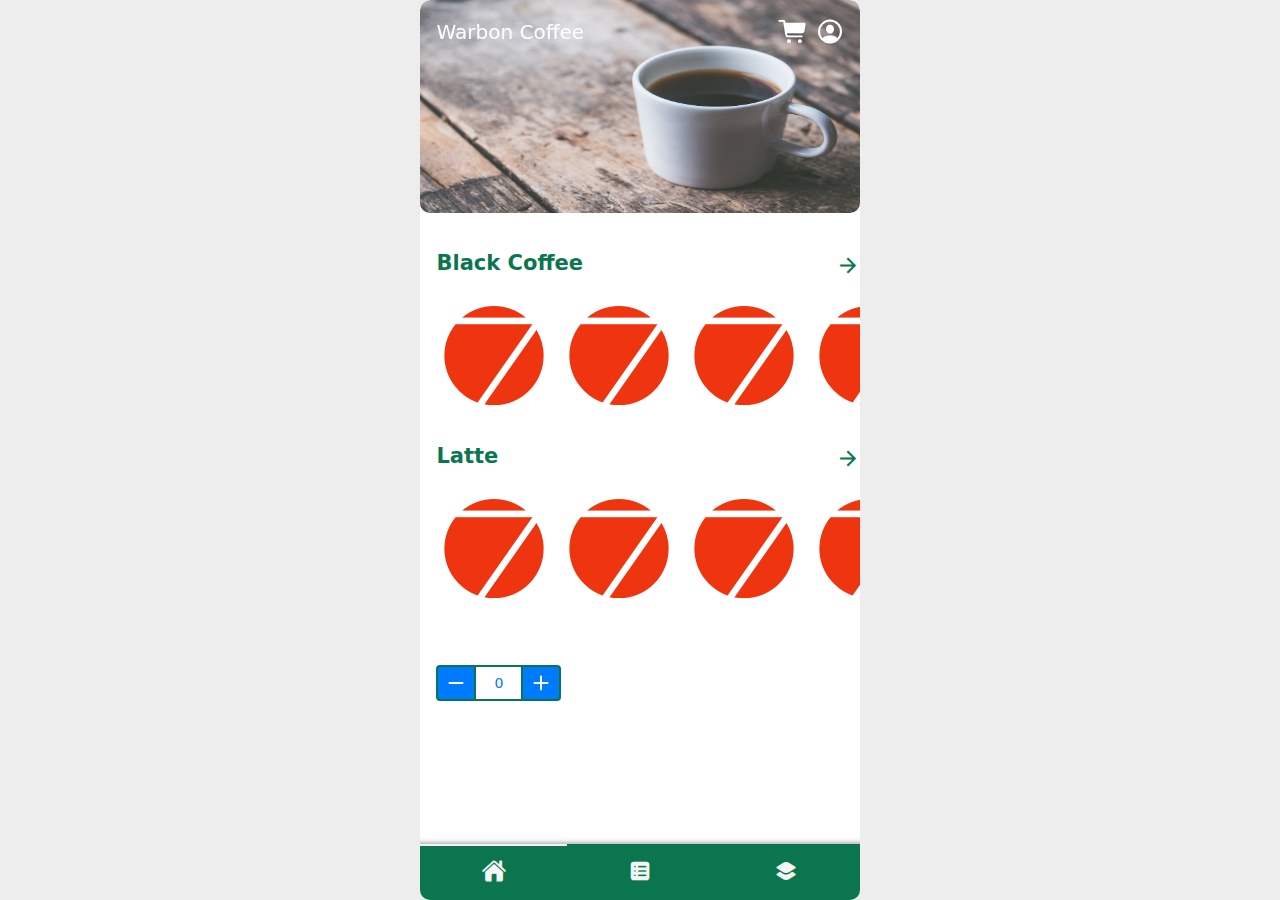
==== commit f2192d8f: "Added some new page!" ====
--- a/index.html
+++ b/index.html
@@ -1,8 +1,5 @@
 <!-- CATATAN FRONT-END YG BELUM SELESAI
-BUTTON SIGN UP DARI MODAL LOGIN (BUG)
-HALAMAN PRODUK PER KATEGORI UNTUK TAB-1
-HALAMAN PERPRODUK UNTUK TAB-2
-HALAMAN PROFILE
+Routes
 -->
 
 <!DOCTYPE html>
@@ -79,7 +76,7 @@
           <div class="tabs" style="height: 100%;">
 
             <!--TABS HOME-->
-            <div id="tab-1" class="page-content tab tab-active" style="padding-top: 0px;">
+            <div id="tab-1" class="page-content tab tab-active" style="padding-top: 0px; background-color: #fff;">
 
               <div class="header-banner">
                 <div class="navbar row no-gap" style="height: 0px;">
@@ -95,6 +92,7 @@
                     </a>
                   </div>
                 </div>
+
                 <!-- Swiper Banner -->
                 <div data-pagination='{"el": ".swiper-pagination"}' data-space-between="10" data-slides-per-view="auto"
                   data-centered-slides="true" class="swiper-container swiper-init demo-swiper"
@@ -112,14 +110,15 @@
                     </div>
                   </div>
                 </div>
-                <!-- Swiper End -->
-              </div>
+                <!-- Swiper Banner End -->
+              </div>
+
               <div class="body-content">
 
                 <div class="section-1-title margin-left margin-bottom">
                   <div class="row">
                     <h2 style="margin-top: 0px; margin-bottom: 0px; color: #0B764E;">Black Coffee</h2>
-                    <a href="#tab-2-black-coffee-menu" class="link">
+                    <a href="/category-page/" class="link">
                       <i class="icon icon-forward" style="margin-top: 6px; color: #0B764E;"></i>
                     </a>
                   </div>
@@ -154,7 +153,7 @@
                 <div class="section-2-title margin-left margin-bottom">
                   <div class="row">
                     <h2 style="margin-top: 0px; margin-bottom: 0px; color: #0B764E;">Latte</h2>
-                    <a href="#">
+                    <a href="/category-page/" class="link">
                       <i class="icon icon-forward" style="margin-top: 6px; color: #0B764E;"></i>
                     </a>
                   </div>
@@ -185,13 +184,21 @@
                     </div>
                   </div>
                 </div>
-
-
-
-              </div>
-            </div>
-
-            <div id="tab-2" class="page-content tab" style="height: 100%;">
+                <div class="stepper stepper-fill stepper-init block" data-autorepeat="true"
+                  data-autorepeat-dynamic="true" data-decimal-point="2" data-manual-input-mode="true">
+                  <div class="stepper-button-minus" style="border-color: #0B764E;"></div>
+                  <div class="stepper-input-wrap" style="border-color: #0B764E;">
+                    <input type="text" value="0" min="0" max="100" step="1">
+                  </div>
+                  <div class="stepper-button-plus" style="border-color: #0B764E;"></div>
+                </div>
+
+
+
+              </div>
+            </div>
+
+            <div id="tab-2" class="page-content tab" style="height: 100%; background-color: #fff;">
 
               <!-- <form class="searchbar no-margin" style="width: 100%;">
                 <div class="searchbar-inner sliding">
@@ -204,6 +211,7 @@
                 </div>
               </form> -->
 
+              <!--Navbar with Expandable Searchbar-->
               <div class="navbar">
                 <div class="navbar-bg"></div>
                 <div class="navbar-inner" style="background-color: #0B764E;">
@@ -233,7 +241,7 @@
                 <div class="block-title padding-left searchbar-ignore" id="latte-menu">Latte</div>
                 <ul>
                   <li>
-                    <a href="#" class="item-link item-content">
+                    <a href="/product-page/" class="item-link item-content">
                       <div class="item-media"><img src="https://cdn.framework7.io/placeholder/fashion-88x88-1.jpg"
                           width="44" /></div>
                       <div class="item-inner">
@@ -343,8 +351,9 @@
 
             </div>
 
-            <div id="tab-3" class="page-content tab">
-
+            <div id="tab-3" class="page-content tab" style="background-color: white;">
+
+              <!--Navbar Start!-->
               <div class="navbar">
                 <div class="navbar-bg"></div>
                 <div class="navbar-inner" style="background-color: #0B764E;">
@@ -352,13 +361,17 @@
                   <div class="right"></div>
                 </div>
               </div>
-
+              <!--Navbar End!-->
+
+              <!--Profile Preview-->
               <div class="list media-list" style="margin-top: 0px; margin-bottom: 0px;">
                 <ul>
                   <li>
-                    <div class="item-link item-content">
-                      <div class="item-media"><img src="https://cdn.framework7.io/placeholder/people-160x160-1.jpg"
-                          width="90" style="border-radius: 45px;" /></div>
+                    <div class="item-content">
+                      <a href="#" class="item-media">
+                        <img class="profile-picture" src="https://cdn.framework7.io/placeholder/people-160x160-1.jpg"
+                          width="90" style="border-radius: 45px;" />
+                      </a>
                       <div class="item-inner">
                         <p style="padding-top: 10px; font-size: 20px;">Yellow Submarine</p>
                       </div>
@@ -367,220 +380,320 @@
                 </ul>
               </div>
 
-              <div class="list simple-list" style="margin-top: 0px;">
-                <ul>
-                  <li>
-                    <span>Batman</span>
-                    <label class="toggle toggle-init color-black">
-                      <input type="checkbox" checked>
-                      <span class="toggle-icon"></span>
-                    </label>
-                  </li>
-                  <li>
-                    <span>Aquaman</span>
-                    <label class="toggle toggle-init color-blue">
-                      <input type="checkbox" checked>
-                      <span class="toggle-icon"></span>
-                    </label>
-                  </li>
-                  <li>
-                    <span>Superman</span>
-                    <label class="toggle toggle-init color-red">
-                      <input type="checkbox" checked>
-                      <span class="toggle-icon"></span>
-                    </label>
-                  </li>
-                  <li>
-                    <span>Hulk</span>
-                    <label class="toggle toggle-init color-green">
-                      <input type="checkbox">
-                      <span class="toggle-icon"></span>
-                    </label>
-                  </li>
-                  <li>
-                    <span>Spiderman (Disabled)</span>
-                    <label class="toggle toggle-init disabled">
-                      <input type="checkbox">
-                      <span class="toggle-icon"></span>
-                    </label>
-                  </li>
-                  <li>
-                    <span>Ironman (Disabled)</span>
-                    <label class="toggle toggle-init">
-                      <input type="checkbox" checked disabled>
-                      <span class="toggle-icon"></span>
-                    </label>
-                  </li>
-                  <li>
-                    <span>Thor</span>
-                    <label class="toggle toggle-init color-orange">
-                      <input type="checkbox" checked>
-                      <span class="toggle-icon"></span>
-                    </label>
-                  </li>
-                  <li>
-                    <span>Wonder Woman</span>
-                    <label class="toggle toggle-init color-pink">
-                      <input type="checkbox">
-                      <span class="toggle-icon"></span>
-                    </label>
-                  </li>
-                </ul>
-              </div>
+              <form class="list no-margin-top" id="my-form">
+                <div class="list no-margin-top">
+                  <ul>
+                    <li class="item-content item-input">
+                      <div class="item-inner">
+                        <div class="item-title item-label">E-mail</div>
+                        <div class="item-input-wrap">
+                          <input type="email" placeholder="Your e-mail">
+                        </div>
+                      </div>
+                    </li>
+                    <li>
+                      <div style="height: 1.3px; width: 100%; background-color: #808080; opacity: 0.3;"></div>
+                    </li>
+                    <li class="item-content item-input">
+                      <div class="item-inner">
+                        <div class="item-title item-label">Phone Number</div>
+                        <div class="item-input-wrap">
+                          <input type="tel" placeholder="Your phone number">
+                        </div>
+                      </div>
+                    </li>
+                    <li>
+                      <div style="height: 1.3px; width: 100%; background-color: #808080; opacity: 0.3;"></div>
+                    </li>
+                    <li class="item-content item-input">
+                      <div class="item-inner">
+                        <div class="item-title item-label">Address</div>
+                        <div class="item-input-wrap">
+                          <textarea name="address" placeholder="Your Address"></textarea>
+                        </div>
+                      </div>
+                    </li>
+                  </ul>
+                </div>
+              </form>
+
+              <center>
+                <div>
+                  <p style="color: grey;">Copyright By Dev-Team</p>
+                </div>
+              </center>
+
             </div>
           </div>
         </div>
       </div>
-    </div>
-
-    <!-- Swipe to step sheet -->
-    <div class="sheet-modal my-sheet-swipe-to-step" style="height:auto; --f7-sheet-bg-color: #fff;">
-      <div class="sheet-modal-inner">
-        <div class="sheet-modal-swipe-step">
-          <div class="display-flex padding justify-content-space-between align-items-center">
-            <div style="font-size: 18px"><b>Total:</b></div>
-            <div style="font-size: 22px"><b>$500</b></div>
-          </div>
-          <div class="padding-horizontal padding-bottom">
-            <a class="button button-large button-fill" style="background-color: #0B764E;">Make Payment</a>
-            <div class="margin-top text-align-center">Swipe up for more details</div>
+
+      <!-- Swipe to step sheet -->
+      <div class="sheet-modal my-sheet-swipe-to-step" style="height:auto; --f7-sheet-bg-color: #fff;">
+        <div class="sheet-modal-inner">
+          <div class="sheet-modal-swipe-step">
+            <div class="display-flex padding justify-content-space-between align-items-center">
+              <div style="font-size: 18px"><b>Total:</b></div>
+              <div style="font-size: 22px"><b>$500</b></div>
+            </div>
+            <div class="padding-horizontal padding-bottom">
+              <a class="button button-large button-fill" style="background-color: #0B764E;">Make Payment</a>
+              <div class="margin-top text-align-center">Swipe up for more details</div>
+            </div>
+          </div>
+          <div class="block-title block-title-medium margin-top">Your order:</div>
+          <div class="list no-hairlines">
+            <ul>
+              <li class="item-content">
+                <div class="item-inner">
+                  <div class="item-title">Item 1</div>
+                  <div class="item-after text-color-black"><b>$200</b></div>
+                </div>
+              </li>
+              <li class="item-content">
+                <div class="item-inner">
+                  <div class="item-title">Item 2</div>
+                  <div class="item-after text-color-black"><b>$180</b></div>
+                </div>
+              </li>
+              <li class="item-content">
+                <div class="item-inner">
+                  <div class="item-title">Delivery</div>
+                  <div class="item-after text-color-black"><b>$120</b></div>
+                </div>
+              </li>
+            </ul>
           </div>
         </div>
-        <div class="block-title block-title-medium margin-top">Your order:</div>
-        <div class="list no-hairlines">
+      </div>
+
+      <!-- Login Screen Modal -->
+      <div class="login-screen sign-in-screen">
+        <div class="view">
+          <div class="page">
+            <div class="left margin-top margin-left">
+              <a href="#" class="link login-screen-close">
+                <i class="icon icon-back" style="color: #0B764E;"></i>
+              </a>
+            </div>
+            <div class="page-content login-screen-content">
+              <div class="logo">
+                <center>
+                  <img src="img/logo.png" alt="Logo" height="90%;">
+                </center>
+              </div>
+              <div class="login-screen-title" style="margin-bottom: 8px; font-size: 24px;">Log-in</div>
+              <form>
+                <div class="list">
+                  <ul>
+                    <li class="item-content item-input">
+                      <div class="item-inner">
+                        <div class="item-title item-label">Username</div>
+                        <div class="item-input-wrap">
+                          <input type="text" name="username" placeholder="Your username" />
+                        </div>
+                      </div>
+                    </li>
+                    <li class="item-content item-input">
+                      <div class="item-inner">
+                        <div class="item-title item-label">Password</div>
+                        <div class="item-input-wrap">
+                          <input type="password" name="password" placeholder="Your password" />
+                        </div>
+                      </div>
+                    </li>
+                  </ul>
+                </div>
+                <div class="list">
+                  <ul>
+                    <li>
+                      <center>
+                        <a class="button button-fill"
+                          style="background-color: #0B764E; color: whitesmoke; border-radius: 50px; width: 200px;"
+                          href="#">Sign In</a>
+                        <div class="" style="height: 1px; width: 50px; color: black;"></div>
+                        <p class="title" style="margin-top: 8px; margin-bottom: 8px; color: grey;">Or</p>
+                        <div class="right" style="height: 1px; width: 50px; color: black;"></div>
+                        <a class="button button-fill"
+                          style="color: whitesmoke; border-radius: 50px; width: 200px; font-size: 11px;" href="#">
+                          <div class="left">
+                            <i class="icon f7-icons" style="margin-bottom: 5px;">logo_google</i>
+                            Log-in With Google
+                          </div>
+                        </a>
+                      </center>
+                    </li>
+                  </ul>
+                  <div class="block-footer">
+                    <p>Don't have an account yet?</p>
+                    <p><a class="login-screen-open" href="#" data-login-screen=".sign-up-screen"
+                        style="color: #0B764E;">Sign Up!</a>
+                    </p>
+                  </div>
+                </div>
+              </form>
+            </div>
+          </div>
+        </div>
+      </div>
+
+      <!-- Sign In Screen Modal -->
+      <div class="login-screen sign-up-screen">
+        <div class="view">
+          <div class="page">
+            <div class="left margin-top margin-left">
+              <a href="#" class="link login-screen-close">
+                <i class="icon icon-back" style="color: #0B764E;"></i>
+              </a>
+            </div>
+            <div class="page-content login-screen-content">
+              <div class="login-screen-title margin-top">Sign Up</div>
+              <form>
+                <div class="list">
+                  <ul>
+                    <li class="item-content item-input">
+                      <div class="item-inner">
+                        <div class="item-title item-label">Username</div>
+                        <div class="item-input-wrap">
+                          <input type="text" name="username" placeholder="Your username" />
+                        </div>
+                      </div>
+                    </li>
+                    <li class="item-content item-input">
+                      <div class="item-inner">
+                        <div class="item-title item-label">Email</div>
+                        <div class="item-input-wrap">
+                          <input type="email" name="email" placeholder="Your email" />
+                        </div>
+                      </div>
+                    </li>
+                    <li class="item-content item-input">
+                      <div class="item-inner">
+                        <div class="item-title item-label">Password</div>
+                        <div class="item-input-wrap">
+                          <input type="password" placeholder="Your password" />
+                        </div>
+                      </div>
+                    </li>
+                    <li class="item-content item-input">
+                      <div class="item-inner">
+                        <div class="item-title item-label">Confirm Password</div>
+                        <div class="item-input-wrap">
+                          <input type="password" name="password" placeholder="Re-type your password" />
+                        </div>
+                      </div>
+                    </li>
+                  </ul>
+                </div>
+                <div class="list">
+                  <ul>
+                    <li>
+                      <center>
+                        <a class="list-button button-fill"
+                          style="background-color: #0B764E; color: whitesmoke; border-radius: 50px; width: 200px;"
+                          href="#">Sign Up!</a>
+                      </center>
+                    </li>
+                  </ul>
+                </div>
+              </form>
+            </div>
+          </div>
+        </div>
+      </div>
+
+      <div class="page stacked" data-name="category-page">
+
+        <!--Navbar Start!-->
+        <div class="navbar">
+          <div class="navbar-bg"></div>
+          <div class="navbar-inner" style="background-color: #0B764E;">
+            <div class="left">
+              <a href="/home/" class="link no-padding-right">
+                <i class="icon icon-back" style="color: whitesmoke;"></i>
+              </a>
+            </div>
+            <div class="title" style="color: whitesmoke;">Black Coffee</div>
+            <div class="right"></div>
+          </div>
+        </div>
+        <!--Navbar End!-->
+
+        <!--List Product per-category Start!-->
+        <div class="list media-list" style="margin-top: 64px;">
           <ul>
-            <li class="item-content">
-              <div class="item-inner">
-                <div class="item-title">Item 1</div>
-                <div class="item-after text-color-black"><b>$200</b></div>
-              </div>
+            <li>
+              <a href="/product-page/" class="item-link item-content">
+                <div class="item-media"><img src="https://cdn.framework7.io/placeholder/fashion-88x88-1.jpg"
+                    width="44" /></div>
+                <div class="item-inner">
+                  <div class="item-title-row">
+                    <div class="item-title">Yellow Submarine</div>
+                    <div class="item-after">Rp.15,000</div>
+                  </div>
+                  <div class="item-subtitle">Beatles</div>
+                </div>
+              </a>
             </li>
-            <li class="item-content">
-              <div class="item-inner">
-                <div class="item-title">Item 2</div>
-                <div class="item-after text-color-black"><b>$180</b></div>
-              </div>
+            <li>
+              <a href="#" class="item-link item-content">
+                <div class="item-media"><img src="https://cdn.framework7.io/placeholder/fashion-88x88-2.jpg"
+                    width="44" /></div>
+                <div class="item-inner">
+                  <div class="item-title-row">
+                    <div class="item-title">Don't Stop Me Now</div>
+                    <div class="item-after">Rp.15,000</div>
+                  </div>
+                  <div class="item-subtitle">Queen</div>
+                </div>
+              </a>
             </li>
-            <li class="item-content">
-              <div class="item-inner">
-                <div class="item-title">Delivery</div>
-                <div class="item-after text-color-black"><b>$120</b></div>
+            <li>
+              <div class="item-link item-content">
+                <div class="item-media"><img src="https://cdn.framework7.io/placeholder/fashion-88x88-3.jpg"
+                    width="44" /></div>
+                <div class="item-inner">
+                  <div class="item-title-row">
+                    <div class="item-title">Billie Jean</div>
+                    <div class="item-after">Rp.15,000</div>
+                  </div>
+                  <div class="item-subtitle">Michael Jackson</div>
+                </div>
               </div>
             </li>
           </ul>
         </div>
+        <!--List Product per-category End!-->
+
       </div>
+
+      <div class="page stacked" data-name="product-page">
+
+        <!--Navbar Start!-->
+        <!-- <div class="navbar">
+          <div class="navbar-bg"></div>
+          <div class="navbar-inner" style="background-color: #0B764E;">
+            <div class="left">
+              <a href="/home/" class="link no-padding-right">
+                <i class="icon icon-back" style="color: whitesmoke;"></i>
+              </a>
+            </div>
+            <div class="title" style="color: whitesmoke;">Macha Latte</div>
+            <div class="right"></div>
+          </div>
+        </div> -->
+        <!--Navbar End!-->
+
+        <a href="/home/" class="link">
+          <div class="left margin-left margin-top">
+            <i class="icon icon-back" style="color: #0B764E;"></i>
+          </div>
+        </a>
+
+
+      </div>
+
     </div>
-
-    <!-- Login Screen Modal -->
-    <div class="login-screen sign-in-screen">
-      <div class="view">
-        <div class="page">
-          <div class="page-content login-screen-content">
-            <div class="logo">
-              <center>
-                <img src="img/logo.png" alt="Logo">
-              </center>
-            </div>
-            <div class="login-screen-title">Warbon App</div>
-            <form>
-              <div class="list">
-                <ul>
-                  <li class="item-content item-input">
-                    <div class="item-inner">
-                      <div class="item-title item-label">Username</div>
-                      <div class="item-input-wrap">
-                        <input type="text" name="username" placeholder="Your username" />
-                      </div>
-                    </div>
-                  </li>
-                  <li class="item-content item-input">
-                    <div class="item-inner">
-                      <div class="item-title item-label">Password</div>
-                      <div class="item-input-wrap">
-                        <input type="password" name="password" placeholder="Your password" />
-                      </div>
-                    </div>
-                  </li>
-                </ul>
-              </div>
-              <div class="list">
-                <ul>
-                  <li>
-                    <center>
-                      <a class="list-button button-fill"
-                        style="background-color: #0B764E; color: whitesmoke; border-radius: 50px; width: 200px;"
-                        href="#">Sign In</a>
-                    </center>
-                  </li>
-                </ul>
-                <div class="block-footer">
-                  <p>Don't have an account yet?</p>
-                  <p><a class="link" href="#" data-login-screen=".sign-up-screen" style="color: #0B764E;">Sign Up!</a>
-                  </p>
-                </div>
-              </div>
-            </form>
-          </div>
-        </div>
-      </div>
-    </div>
-
-    <!-- Login Screen Modal -->
-    <div class="login-screen sign-up-screen">
-      <div class="view">
-        <div class="page">
-          <div class="page-content login-screen-content">
-            <div class="logo">
-              <center>
-                <img src="img/logo.png" alt="Logo">
-              </center>
-            </div>
-            <div class="login-screen-title">Warbon App</div>
-            <form>
-              <div class="list">
-                <ul>
-                  <li class="item-content item-input">
-                    <div class="item-inner">
-                      <div class="item-title item-label">Username</div>
-                      <div class="item-input-wrap">
-                        <input type="text" name="username" placeholder="Your username" />
-                      </div>
-                    </div>
-                  </li>
-                  <li class="item-content item-input">
-                    <div class="item-inner">
-                      <div class="item-title item-label">Password</div>
-                      <div class="item-input-wrap">
-                        <input type="password" name="password" placeholder="Your password" />
-                      </div>
-                    </div>
-                  </li>
-                </ul>
-              </div>
-              <div class="list">
-                <ul>
-                  <li>
-                    <center>
-                      <a class="list-button button-fill"
-                        style="background-color: #0B764E; color: whitesmoke; border-radius: 50px; width: 200px;"
-                        href="#">Sign In</a>
-                    </center>
-                  </li>
-                </ul>
-                <div class="block-footer">
-                  <p>Don't have an account yet?</p>
-                  <p><a class="link" href="#" style="color: #0B764E;">Sign Up!</a>
-                  </p>
-                </div>
-              </div>
-            </form>
-          </div>
-        </div>
-      </div>
-    </div>
-
-  </div>
   </div>
   <!-- Path to Framework7 Library Bundle JS-->
   <script src="https://code.jquery.com/jquery-3.5.1.min.js"></script>
@@ -588,29 +701,22 @@
   <!-- Path to your app js-->
   <script type="text/javascript" src="js/my-app.js"></script>
   <!-- <script type="text/javasxript" src="js/swiper.js"></script> -->
+  <!--Path to Routes js-->
+  <script type="text/javascript" src="js/routes.js"></script>
   <script>
-    export default (props, ctx) => {
-      const {
-        $
-      } = ctx;
-      // Login Screen-Modal DOM events
-      $('.login-screen').on('loginscreen:open', function (e) {
-        console.log('Login screen open')
-      });
-      $('.login-screen').on('loginscreen:opened', function (e) {
-        console.log('Login screen opened')
-      });
-      $('.login-screen').on('loginscreen:close', function (e) {
-        console.log('Login screen close')
-      });
-      $('.login-screen').on('loginscreen:closed', function (e) {
-        console.log('Login screen closed')
-      });
-
-
-
-      return $render;
-    }
+    // Login Screen-Modal DOM events
+    $('.login-screen').on('loginscreen:open', function (e) {
+      console.log('Login screen open')
+    });
+    $('.login-screen').on('loginscreen:opened', function (e) {
+      console.log('Login screen opened')
+    });
+    $('.login-screen').on('loginscreen:close', function (e) {
+      console.log('Login screen close')
+    });
+    $('.login-screen').on('loginscreen:closed', function (e) {
+      console.log('Login screen closed')
+    });
   </script>
 </body>
 
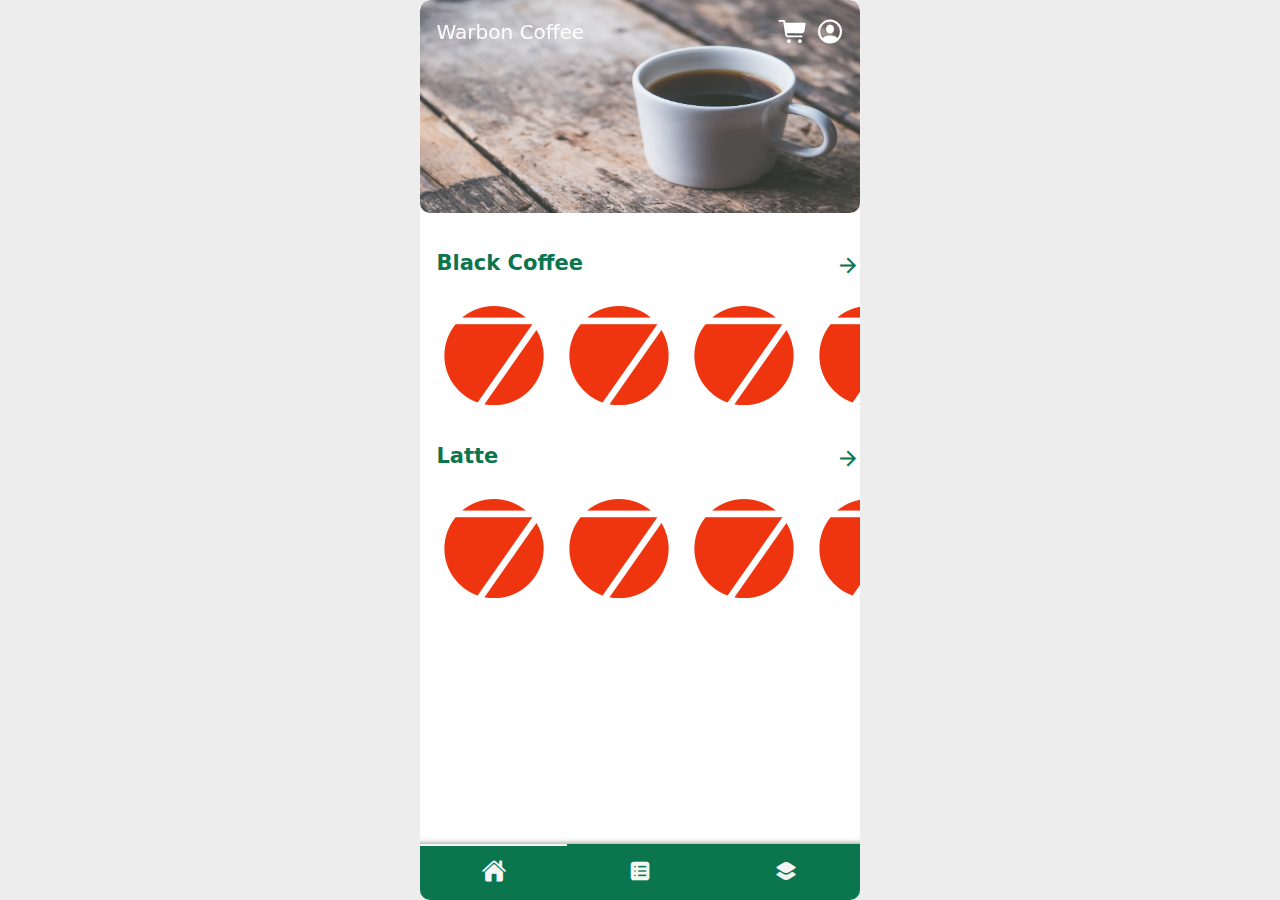
==== commit d69fe2bb: "Now with the product page, and order form!" ====
--- a/index.html
+++ b/index.html
@@ -1,5 +1,8 @@
 <!-- CATATAN FRONT-END YG BELUM SELESAI
-Routes
+Routes(BUG)
+HOT N COLD BUTTON GAMAU GANTI BG COLOR
+MAKE THE PAGE CONTENT RESPONSIVE IN PRODUCT-PAGE
+BUTTON TO EDIT PROFILE INFORMATION IN TAB-3
 -->
 
 <!DOCTYPE html>
@@ -184,16 +187,6 @@
                     </div>
                   </div>
                 </div>
-                <div class="stepper stepper-fill stepper-init block" data-autorepeat="true"
-                  data-autorepeat-dynamic="true" data-decimal-point="2" data-manual-input-mode="true">
-                  <div class="stepper-button-minus" style="border-color: #0B764E;"></div>
-                  <div class="stepper-input-wrap" style="border-color: #0B764E;">
-                    <input type="text" value="0" min="0" max="100" step="1">
-                  </div>
-                  <div class="stepper-button-plus" style="border-color: #0B764E;"></div>
-                </div>
-
-
 
               </div>
             </div>
@@ -428,6 +421,8 @@
         </div>
       </div>
 
+      <!--Sheet Modal Start!-->
+
       <!-- Swipe to step sheet -->
       <div class="sheet-modal my-sheet-swipe-to-step" style="height:auto; --f7-sheet-bg-color: #fff;">
         <div class="sheet-modal-inner">
@@ -437,7 +432,8 @@
               <div style="font-size: 22px"><b>$500</b></div>
             </div>
             <div class="padding-horizontal padding-bottom">
-              <a class="button button-large button-fill" style="background-color: #0B764E;">Make Payment</a>
+              <a href="#" class="button button-large button-fill sheet-close popup-open"
+                data-popup=".popup-swipe-to-close" style="background-color: #0B764E;">Make Payment</a>
               <div class="margin-top text-align-center">Swipe up for more details</div>
             </div>
           </div>
@@ -601,7 +597,9 @@
           </div>
         </div>
       </div>
-
+      <!--Sheet Modal End!-->
+
+      <!--Stacked Page Content!-->
       <div class="page stacked" data-name="category-page">
 
         <!--Navbar Start!-->
@@ -623,7 +621,7 @@
         <div class="list media-list" style="margin-top: 64px;">
           <ul>
             <li>
-              <a href="/product-page/" class="item-link item-content">
+              <a href="#" class="item-link item-content">
                 <div class="item-media"><img src="https://cdn.framework7.io/placeholder/fashion-88x88-1.jpg"
                     width="44" /></div>
                 <div class="item-inner">
@@ -667,31 +665,135 @@
 
       </div>
 
+
       <div class="page stacked" data-name="product-page">
 
-        <!--Navbar Start!-->
-        <!-- <div class="navbar">
-          <div class="navbar-bg"></div>
-          <div class="navbar-inner" style="background-color: #0B764E;">
-            <div class="left">
-              <a href="/home/" class="link no-padding-right">
-                <i class="icon icon-back" style="color: whitesmoke;"></i>
-              </a>
-            </div>
-            <div class="title" style="color: whitesmoke;">Macha Latte</div>
-            <div class="right"></div>
-          </div>
-        </div> -->
-        <!--Navbar End!-->
-
-        <a href="/home/" class="link">
-          <div class="left margin-left margin-top">
-            <i class="icon icon-back" style="color: #0B764E;"></i>
-          </div>
-        </a>
-
+        <div class="product-image" style="height: 490px; width: 100%;">
+
+          <!--element on image start!-->
+          <a href="/home/" class="link margin-left margin-top" style="position: absolute;">
+            <i class="icon icon-back" style="color: #fff;"></i>
+          </a>
+          <h1 class="margin-left" style="position: absolute; margin-top: 384px; color: whitesmoke;"><b>Cappucino</b></b>
+          </h1>
+          <p class="subtitle margin-left" style="color: whitesmoke; position: absolute; margin-top: 422px;">a mix of
+            milk and coffee with creamy foam
+            on top</p>
+          <!--element on image end!-->
+
+          <!--modal looking bottom menu start!-->
+          <div
+            style="margin-top: 460px; background-color: whitesmoke; height: 190px; width: 100%; border-radius: 20px; position: absolute;">
+
+            <center>
+              <p>Quantity</p>
+            </center>
+
+            <div class="row no-gap ">
+              <label for="cold-varian" class="col-33 button varian center"
+                style="border-color: #0B764E; color: #0B764E; width: 60px; border-radius: 20px; margin-left: 40px;">
+                <input type="radio" name="varian" value="cold" class="varian-button">Cold
+              </label>
+
+              <div class="col-33 stepper stepper-fill stepper-init block no-margin-top no-padding center"
+                style="margin-right: 2px;" data-autorepeat="true" data-autorepeat-dynamic="true" data-decimal-point="2"
+                data-manual-input-mode="true">
+                <div class="stepper-button-minus" style="border-color: #0B764E;"></div>
+                <div class="stepper-input-wrap" style="border-color: #0B764E;">
+                  <input type="text" value="0" min="0" max="100" step="1">
+                </div>
+                <div class="stepper-button-plus" style="border-color: #0B764E;"></div>
+              </div>
+
+              <label for="hot-varian" class="col-33 button varian center"
+                style="border-color: #0B764E; color: #0B764E; width: 60px; border-radius: 20px; margin-right: 40px;">
+                <input type="radio" name="varian" value="hot" class="varian-button">Hot
+              </label>
+            </div>
+
+            <p class="row">
+              <a href="#" class="col-50 button button-outline button-raised margin-left sheet-open"
+                data-sheet=".my-sheet-swipe-to-step" style="width: 150px; border-color: #0B764E; color: #0B764E;">Add to
+                Cart</a>
+              <a href="#" data-sheet="" class="col-50 button button-raised button-fill margin-right popup-open"
+                data-popup=".popup-swipe-to-close" style="width: 150px; background-color: #0B764E;">Buy!</a>
+            </p>
+            <!--modal looking bottom menu end!-->
+
+          </div>
+          <img src="img/co3.jpg" alt="kopi" style="height: 490px; width: 100%;">
+
+        </div>
 
       </div>
+
+      <!--Stacked Page Content End!-->
+
+      <!--Popup Payment Start!-->
+      <div class="popup popup-swipe-to-close">
+        <div class="block">
+          <p class="text-align-center" style="font-size: 22px;">Order Form</p>
+          <form class="list no-margin" id="order-form">
+            <div class="list no-margin-top">
+              <ul>
+                <li class="item-content item-input">
+                  <div class="item-inner">
+                    <div class="item-title item-label">Name</div>
+                    <div class="item-input-wrap">
+                      <input type="text" placeholder="Your name">
+                    </div>
+                  </div>
+                </li>
+                <li>
+                  <div style="height: 1.3px; width: 100%; background-color: #808080; opacity: 0.3;"></div>
+                </li>
+                <li class="item-content item-input">
+                  <div class="item-inner">
+                    <div class="item-title item-label">E-mail</div>
+                    <div class="item-input-wrap">
+                      <input type="email" placeholder="Your e-mail">
+                    </div>
+                  </div>
+                </li>
+                <li>
+                  <div style="height: 1.3px; width: 100%; background-color: #808080; opacity: 0.3;"></div>
+                </li>
+                <li class="item-content item-input">
+                  <div class="item-inner">
+                    <div class="item-title item-label">Phone Number</div>
+                    <div class="item-input-wrap">
+                      <input type="tel" placeholder="Your phone number">
+                    </div>
+                  </div>
+                </li>
+                <li>
+                  <div style="height: 1.3px; width: 100%; background-color: #808080; opacity: 0.3;"></div>
+                </li>
+                <li class="item-content item-input">
+                  <div class="item-inner">
+                    <div class="item-title item-label">Address</div>
+                    <div class="item-input-wrap">
+                      <textarea name="address" placeholder="Your Address"></textarea>
+                    </div>
+                  </div>
+                </li>
+              </ul>
+            </div>
+          </form>
+
+          <div class="list simple-list no-margin-top" style="height: 90px; overflow-y: auto;">
+            <ul>
+              <li>Item 1</li>
+              <li>Item 2</li>
+              <li>Item 3</li>
+            </ul>
+          </div>
+
+          <a class="button button-large button-fill" style="background-color: #0B764E;">Make Payment</a>
+
+        </div>
+      </div>
+      <!--Popup Payment End!-->
 
     </div>
   </div>
@@ -700,7 +802,6 @@
   <script type="text/javascript" src="js/framework7.bundle.min.js"></script>
   <!-- Path to your app js-->
   <script type="text/javascript" src="js/my-app.js"></script>
-  <!-- <script type="text/javasxript" src="js/swiper.js"></script> -->
   <!--Path to Routes js-->
   <script type="text/javascript" src="js/routes.js"></script>
   <script>
--- a/css/my-app.css
+++ b/css/my-app.css
@@ -1,4 +1,27 @@
 /* Theme Color is  #0B764E */
+
+.varian input:checked {
+    background-color: #0B764E;
+}
+
+input.varian-button {
+    float: left;
+    position: absolute;
+    opacity: 0;
+}
+
+input.varian-button:checked {
+    color: #0B764E;
+}
+
+input.varian-button:checked {
+    background-color: #0B764E;
+}
+
+img.profile-picture:hover {
+    background-color: #444;
+    opacity: 0.7;
+}
 
 :root {
     --f7-list-item-border-color: transparent;
@@ -21,6 +44,99 @@
 .card-backdrop {
     backdrop-filter: none;
 }
+
+/*Stepper CSS Start!*/
+:root {
+    --f7-stepper-button-text-color: #0B764E;
+    --f7-stepper-button-pressed-text-color: white;
+    --f7-stepper-value-text-color: #0B764E;
+    --f7-stepper-fill-button-text-color: #fff;
+    --f7-stepper-fill-button-bg-color: #0B764E;
+    --f7-stepper-raised-box-shadow: 0 1px 3px rgba(0, 0, 0, 0.12), 0 1px 2px rgba(0, 0, 0, 0.24);
+    --f7-stepper-value-font-weight: 500;
+    --f7-stepper-border-width: 2px;
+}
+
+.ios {
+    --f7-stepper-height: 28px;
+    --f7-stepper-border-radius: 5px;
+    /*
+    --f7-stepper-button-pressed-bg-color: rgba(var(--f7-theme-color-rgb), .15);
+    --f7-stepper-fill-button-pressed-bg-color: var(--f7-theme-color-tint);
+    */
+    --f7-stepper-large-height: 44px;
+    --f7-stepper-small-height: 26px;
+    --f7-stepper-small-border-width: 2px;
+    --f7-stepper-value-font-size: 17px;
+}
+
+.md {
+    --f7-stepper-height: 36px;
+    --f7-stepper-border-radius: 4px;
+    /*
+    --f7-stepper-fill-button-pressed-bg-color: var(--f7-theme-color-shade);
+    */
+    --f7-stepper-large-height: 48px;
+    --f7-stepper-small-border-width: 2px;
+    --f7-stepper-small-height: 28px;
+    --f7-stepper-value-font-size: 14px;
+    --f7-stepper-button-pressed-bg-color: rgba(0, 0, 0, 0.1);
+}
+
+.md .theme-dark,
+.md.theme-dark {
+    --f7-stepper-button-pressed-bg-color: rgba(255, 255, 255, 0.1);
+}
+
+.aurora {
+    /*
+    --f7-stepper-button-hover-bg-color: rgba(var(--f7-theme-color-rgb), .07);
+    --f7-stepper-button-fill-hover-bg-color: var(--f7-theme-color-tint);
+    */
+    --f7-stepper-height: 28px;
+    --f7-stepper-border-radius: 4px;
+    /*
+    --f7-stepper-button-pressed-bg-color: rgba(var(--f7-theme-color-rgb), .15);
+    --f7-stepper-fill-button-pressed-bg-color: var(--f7-theme-color-shade);
+    */
+    --f7-stepper-large-height: 34px;
+    --f7-stepper-small-border-width: 1px;
+    --f7-stepper-small-height: 22px;
+    --f7-stepper-value-font-size: 14px;
+}
+
+/*Stepper CSS End!*/
+
+/*Input CSS Start!*/
+:root {
+    --f7-input-bg-color: transparent;
+    --f7-label-font-weight: 400;
+    --f7-label-line-height: 1.3;
+    --f7-input-padding-left: 0px;
+    --f7-input-padding-right: 0px;
+    --f7-input-error-text-color: #ff3b30;
+    --f7-input-error-font-size: 12px;
+    --f7-input-error-line-height: 1.4;
+    --f7-input-error-font-weight: 400;
+    --f7-input-info-font-size: 12px;
+    --f7-input-info-line-height: 1.4;
+    --f7-input-outline-height: 40px;
+    --f7-input-outline-border-radius: 4px;
+    --f7-input-outline-padding-horizontal: 12px;
+    --f7-textarea-height: 100px;
+    /*  
+    --f7-input-outline-focused-border-color: var(--f7-theme-color);
+    --f7-input-outline-invalid-border-color: var(--f7-input-error-text-color);
+    */
+    --f7-input-outline-border-color: #bbb;
+}
+
+:root .theme-dark,
+:root.theme-dark {
+    --f7-input-outline-border-color: #444;
+}
+
+/*Input CSS End!*/
 
 /* Bottom Tabbar CSS Start!  */
 :root {
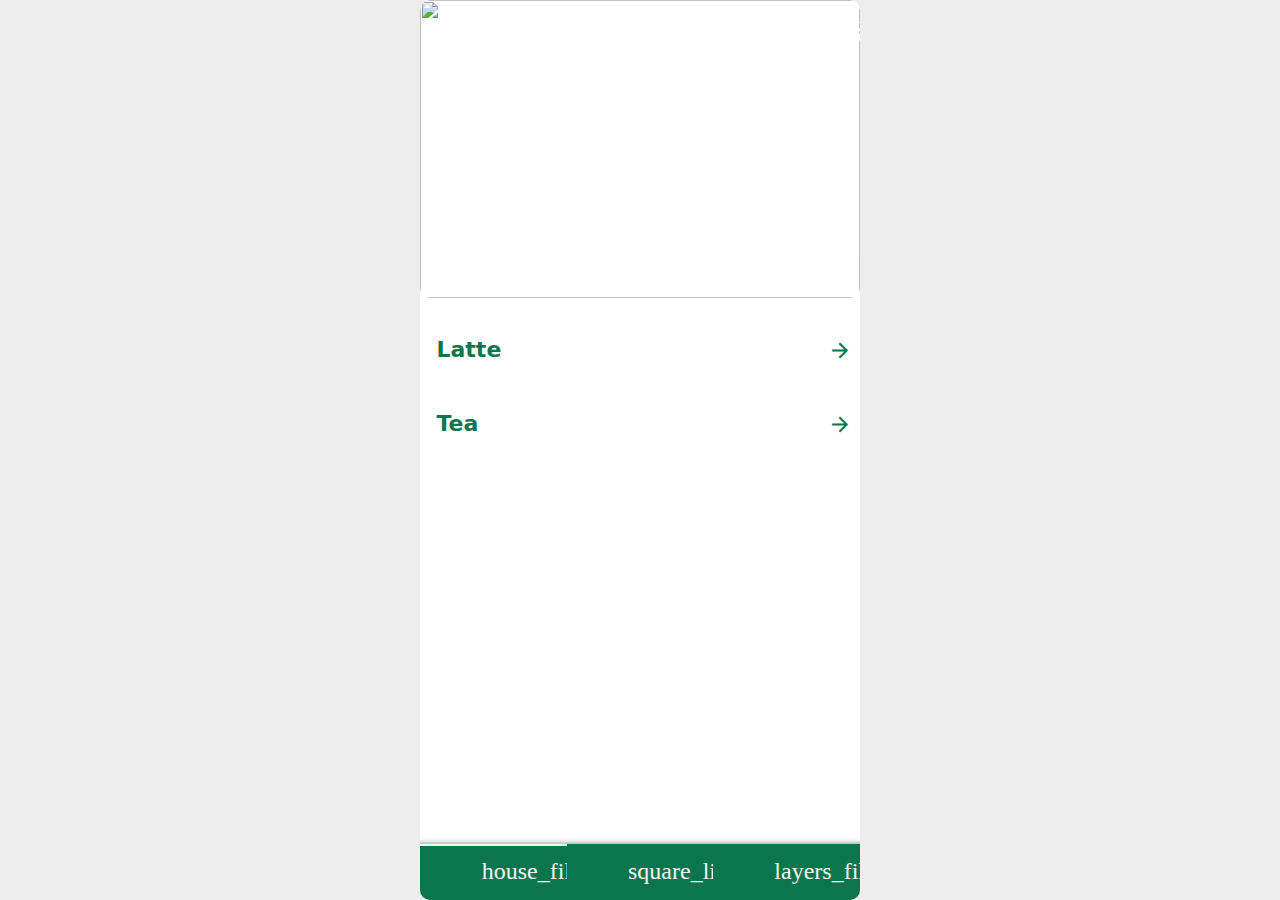
==== commit 304f6104: "The last version of Warbon App UI" ====
--- a/index.html
+++ b/index.html
@@ -1,8 +1,9 @@
 <!-- CATATAN FRONT-END YG BELUM SELESAI
 Routes(BUG)
-HOT N COLD BUTTON GAMAU GANTI BG COLOR
 MAKE THE PAGE CONTENT RESPONSIVE IN PRODUCT-PAGE
-BUTTON TO EDIT PROFILE INFORMATION IN TAB-3
+Product picture yg tau tau gede sendiri ddi home page
+nama product di cart kepotong
+buat sistem hot n cold harus di pencet dulu baru bisa di masukin ke cart
 -->
 
 <!DOCTYPE html>
@@ -79,19 +80,20 @@
           <div class="tabs" style="height: 100%;">
 
             <!--TABS HOME-->
-            <div id="tab-1" class="page-content tab tab-active" style="padding-top: 0px; background-color: #fff;">
+            <div id="tab-1" class="page-content tab tab-active"
+              style="padding-top: 0px; background-color: #fff; padding-bottom: 32px;">
 
               <div class="header-banner">
                 <div class="navbar row no-gap" style="height: 0px;">
                   <div class="left block col" style="height: 0px;">
                     <span class="text-color-white">Warbon Coffee</span>
                   </div>
-                  <div class="right block col" style="height: 0px;">
+                  <div class="right block col" id="top-left-home-btn" style="height: 0px;">
                     <a href="#" class="sheet-open" data-sheet=".my-sheet-swipe-to-step">
                       <i class="icon f7-icons right cart-nav-btn">cart_fill</i>
                     </a>
-                    <a href="#" class="login-screen-open" data-login-screen=".sign-in-screen">
-                      <i class="icon f7-icons right profile-nav-btn">person_crop_circle</i>
+                    <a href="#" class="login-screen-open" id="login-btn" data-login-screen=".sign-in-screen">
+                      <i class="icon f7-icons right profile-nav-btn">person_fill</i>
                     </a>
                   </div>
                 </div>
@@ -99,17 +101,17 @@
                 <!-- Swiper Banner -->
                 <div data-pagination='{"el": ".swiper-pagination"}' data-space-between="10" data-slides-per-view="auto"
                   data-centered-slides="true" class="swiper-container swiper-init demo-swiper"
-                  style="height: 213px!important;">
+                  style="height: 298px!important;">
                   <!-- <div class="swiper-pagination"></div> -->
                   <div class="swiper-wrapper">
                     <div class="swiper-slide">
-                      <img src="img/co5.jfif" style="width: 100%; height: 100%; border-radius: 10px;">
+                      <img src="img/banner-1.png" style="width: 100%; height: 100%; border-radius: 10px;">
                     </div>
                     <div class="swiper-slide">
-                      <img src="img/monkey.jpg" style="width: 100%; height: 100%; border-radius: 10px;">
+                      <img src="img/banner-2.png" style="width: 100%; height: 100%; border-radius: 10px;">
                     </div>
                     <div class="swiper-slide">
-                      <img src="img/co6.jpg" style="width: 100%; height: 100%; border-radius: 10px;">
+                      <img src="img/banner-3.png" style="width: 100%; height: 100%; border-radius: 10px;">
                     </div>
                   </div>
                 </div>
@@ -120,71 +122,37 @@
 
                 <div class="section-1-title margin-left margin-bottom">
                   <div class="row">
-                    <h2 style="margin-top: 0px; margin-bottom: 0px; color: #0B764E;">Black Coffee</h2>
+                    <h2 style="margin-top: 0px; margin-bottom: 0px; color: #0B764E; font-size: 22px;">Latte</h2>
                     <a href="/category-page/" class="link">
-                      <i class="icon icon-forward" style="margin-top: 6px; color: #0B764E;"></i>
+                      <i class="icon icon-forward" style="margin-top: 6px; margin-right: 8px; color: #0B764E;"></i>
                     </a>
                   </div>
                 </div>
 
-                <div data-pagination='{"el": ".swiper-pagination"}' data-space-between="10" data-slides-per-view="auto"
-                  class="swiper-container swiper-init demo-swiper margin-left" style="margin-bottom: 25px;">
+                <div data-pagination='{"el": ".swiper-pagination"}' data-space-between="10" data-slides-per-view="3"
+                  class="swiper-container swiper-init demo-swiper margin-left"
+                  style="margin-bottom: 25px; height: auto;">
                   <!-- <div class="swiper-pagination"></div> -->
-                  <div class="swiper-wrapper">
-
-                    <div class="swiper-slide" style="width: 115px;">
-                      <img src="img/f7-icon.png">
-                    </div>
-                    <div class="swiper-slide" style="width: 115px;">
-                      <img src="img/f7-icon.png">
-                    </div>
-                    <div class="swiper-slide" style="width: 115px;">
-                      <img src="img/f7-icon.png">
-                    </div>
-                    <div class="swiper-slide" style="width: 115px;">
-                      <img src="img/f7-icon.png">
-                    </div>
-                    <div class="swiper-slide" style="width: 115px;">
-                      <img src="img/f7-icon.png">
-                    </div>
-                    <div class="swiper-slide" style="width: 115px;">
-                      <img src="img/f7-icon.png">
-                    </div>
+                  <div class="swiper-wrapper" id="swiper-bc">
+
                   </div>
                 </div>
 
                 <div class="section-2-title margin-left margin-bottom">
                   <div class="row">
-                    <h2 style="margin-top: 0px; margin-bottom: 0px; color: #0B764E;">Latte</h2>
+                    <h2 style="margin-top: 0px; margin-bottom: 0px; color: #0B764E; font-size: 22px;">Tea</h2>
                     <a href="/category-page/" class="link">
-                      <i class="icon icon-forward" style="margin-top: 6px; color: #0B764E;"></i>
+                      <i class="icon icon-forward" style="margin-top: 6px; margin-right: 8px; color: #0B764E;"></i>
                     </a>
                   </div>
                 </div>
 
-                <div data-pagination='{"el": ".swiper-pagination"}' data-space-between="10" data-slides-per-view="auto"
-                  class="swiper-container swiper-init demo-swiper margin-left" style="margin-bottom: 25px;">
+                <div data-pagination='{"el": ".swiper-pagination"}' data-space-between="10" data-slides-per-view="3"
+                  class="swiper-container swiper-init demo-swiper margin-left"
+                  style="margin-bottom: 25px; height: auto;">
                   <!-- <div class="swiper-pagination"></div> -->
-                  <div class="swiper-wrapper">
-
-                    <div class="swiper-slide" style="width: 115px;">
-                      <img src="img/f7-icon.png">
-                    </div>
-                    <div class="swiper-slide" style="width: 115px;">
-                      <img src="img/f7-icon.png">
-                    </div>
-                    <div class="swiper-slide" style="width: 115px;">
-                      <img src="img/f7-icon.png">
-                    </div>
-                    <div class="swiper-slide" style="width: 115px;">
-                      <img src="img/f7-icon.png">
-                    </div>
-                    <div class="swiper-slide" style="width: 115px;">
-                      <img src="img/f7-icon.png">
-                    </div>
-                    <div class="swiper-slide" style="width: 115px;">
-                      <img src="img/f7-icon.png">
-                    </div>
+                  <div class="swiper-wrapper" id="swiper-tea">
+
                   </div>
                 </div>
 
@@ -215,7 +183,7 @@
                     </a>
                   </div>
                   <div class="title-large">
-                    <div class="title">Framework7</div>
+                    <div class="title">Warbon</div>
                   </div>
                   <form class="searchbar searchbar-expandable no-margin">
                     <div class="searchbar-inner">
@@ -230,112 +198,27 @@
                 </div>
               </div>
 
-              <div class="list media-list searchbar-found">
-                <div class="block-title padding-left searchbar-ignore" id="latte-menu">Latte</div>
-                <ul>
-                  <li>
-                    <a href="/product-page/" class="item-link item-content">
-                      <div class="item-media"><img src="https://cdn.framework7.io/placeholder/fashion-88x88-1.jpg"
-                          width="44" /></div>
-                      <div class="item-inner">
-                        <div class="item-title">
-                          <div class="item-title">Yellow Submarine</div>
-                        </div>
-                        <div class="item-subtitle">Beatles</div>
-                      </div>
-                    </a>
-                  </li>
-                </ul>
-              </div>
-
-              <div class="list media-list searchbar-found">
-                <div class="block-title padding-left" id="tab-2-black-coffee-menu">Black Coffee</div>
-                <ul>
-                  <li>
-                    <a href="#" class="item-link item-content">
-                      <div class="item-media"><img src="https://cdn.framework7.io/placeholder/fashion-88x88-2.jpg"
-                          width="44" /></div>
-                      <div class="item-inner">
-                        <div class="item-title">
-                          <div class="item-title">Don't Stop Me Now</div>
-                        </div>
-                        <div class="item-subtitle">Queen</div>
-                      </div>
-                    </a>
-                  </li>
-                </ul>
-              </div>
-
-              <div class="list media-list searchbar-found">
-                <div class="block-title padding-left" id="signature-menu">Signature</div>
-                <ul>
-                  <li>
-                    <a href="#" class="item-link item-content">
-                      <div class="item-media"><img src="https://cdn.framework7.io/placeholder/fashion-88x88-3.jpg"
-                          width="44" /></div>
-                      <div class="item-inner">
-                        <div class="item-title">
-                          <div class="item-title">Billie Jean</div>
-                        </div>
-                        <div class="item-subtitle">Michael Jackson</div>
-                      </div>
-                    </a>
-                  </li>
-                </ul>
-              </div>
-
-              <div class="list media-list searchbar-found">
-                <div class="block-title padding-left" id="latte-menu">Latte</div>
-                <ul>
-                  <li>
-                    <a href="#" class="item-link item-content">
-                      <div class="item-media"><img src="https://cdn.framework7.io/placeholder/fashion-88x88-1.jpg"
-                          width="44" /></div>
-                      <div class="item-inner">
-                        <div class="item-title">
-                          <div class="item-title">Yellow Submarine</div>
-                        </div>
-                        <div class="item-subtitle">Beatles</div>
-                      </div>
-                    </a>
-                  </li>
-                </ul>
-              </div>
-
-              <div class="list media-list searchbar-found">
-                <div class="block-title padding-left" id="black-coffee-menu">Black Coffee</div>
-                <ul>
-                  <li>
-                    <a href="#" class="item-link item-content">
-                      <div class="item-media"><img src="https://cdn.framework7.io/placeholder/fashion-88x88-2.jpg"
-                          width="44" /></div>
-                      <div class="item-inner">
-                        <div class="item-title">
-                          <div class="item-title">Don't Stop Me Now</div>
-                        </div>
-                        <div class="item-subtitle">Queen</div>
-                      </div>
-                    </a>
-                  </li>
-                </ul>
-              </div>
-
-              <div class="list media-list searchbar-found">
-                <div class="block-title padding-left" id="signature-menu">Signature</div>
-                <ul>
-                  <li>
-                    <a href="#" class="item-link item-content">
-                      <div class="item-media"><img src="https://cdn.framework7.io/placeholder/fashion-88x88-3.jpg"
-                          width="44" /></div>
-                      <div class="item-inner">
-                        <div class="item-title">
-                          <div class="item-title">Billie Jean</div>
-                        </div>
-                        <div class="item-subtitle">Michael Jackson</div>
-                      </div>
-                    </a>
-                  </li>
-                </ul>
+              <div class="list product-list media-list searchbar-found">
+                <div class="block-title padding-left searchbar-ignore">
+                  Black Coffee
+                  <div class="margin-top" id="black-coffee"></div>
+                </div>
+                <div class="block-title padding-left searchbar-ignore no-margin-left">
+                  Our Signature
+                  <div class="margin-top" id="signature"></div>
+                </div>
+                <div class="block-title padding-left searchbar-ignore no-margin-left">
+                  Latte
+                  <div class="margin-top" id="latte"></div>
+                </div>
+                <div class="block-title padding-left searchbar-ignore no-margin-left">
+                  Manual Brew
+                  <div class="margin-top" id="manual-brew"></div>
+                </div>
+                <div class="block-title padding-left searchbar-ignore no-margin-left">
+                  Tea
+                  <div class="margin-top" id="tea"></div>
+                </div>
               </div>
 
               <div class="block searchbar-not-found">
@@ -344,77 +227,21 @@
 
             </div>
 
-            <div id="tab-3" class="page-content tab" style="background-color: white;">
+            <div id="tab-3" class="page-content tab no-padding" style="background-color: white; height: 100%;">
 
               <!--Navbar Start!-->
-              <div class="navbar">
+              <div class="navbar" style="position: absolute;">
                 <div class="navbar-bg"></div>
                 <div class="navbar-inner" style="background-color: #0B764E;">
                   <div class="title" style="color: whitesmoke;">Settings</div>
-                  <div class="right"></div>
+                  <div class="right" id="edit-profile"></div>
                 </div>
               </div>
               <!--Navbar End!-->
 
-              <!--Profile Preview-->
-              <div class="list media-list" style="margin-top: 0px; margin-bottom: 0px;">
-                <ul>
-                  <li>
-                    <div class="item-content">
-                      <a href="#" class="item-media">
-                        <img class="profile-picture" src="https://cdn.framework7.io/placeholder/people-160x160-1.jpg"
-                          width="90" style="border-radius: 45px;" />
-                      </a>
-                      <div class="item-inner">
-                        <p style="padding-top: 10px; font-size: 20px;">Yellow Submarine</p>
-                      </div>
-                    </div>
-                  </li>
-                </ul>
-              </div>
-
-              <form class="list no-margin-top" id="my-form">
-                <div class="list no-margin-top">
-                  <ul>
-                    <li class="item-content item-input">
-                      <div class="item-inner">
-                        <div class="item-title item-label">E-mail</div>
-                        <div class="item-input-wrap">
-                          <input type="email" placeholder="Your e-mail">
-                        </div>
-                      </div>
-                    </li>
-                    <li>
-                      <div style="height: 1.3px; width: 100%; background-color: #808080; opacity: 0.3;"></div>
-                    </li>
-                    <li class="item-content item-input">
-                      <div class="item-inner">
-                        <div class="item-title item-label">Phone Number</div>
-                        <div class="item-input-wrap">
-                          <input type="tel" placeholder="Your phone number">
-                        </div>
-                      </div>
-                    </li>
-                    <li>
-                      <div style="height: 1.3px; width: 100%; background-color: #808080; opacity: 0.3;"></div>
-                    </li>
-                    <li class="item-content item-input">
-                      <div class="item-inner">
-                        <div class="item-title item-label">Address</div>
-                        <div class="item-input-wrap">
-                          <textarea name="address" placeholder="Your Address"></textarea>
-                        </div>
-                      </div>
-                    </li>
-                  </ul>
-                </div>
-              </form>
-
-              <center>
-                <div>
-                  <p style="color: grey;">Copyright By Dev-Team</p>
-                </div>
-              </center>
+              <div id="tab-3-content">
+
+              </div>
 
             </div>
           </div>
@@ -429,26 +256,29 @@
           <div class="sheet-modal-swipe-step">
             <div class="display-flex padding justify-content-space-between align-items-center">
               <div style="font-size: 18px"><b>Total:</b></div>
-              <div style="font-size: 22px"><b>$500</b></div>
+              <div style="font-size: 20px;"><b id="total-price">Rp.0</b></div>
             </div>
             <div class="padding-horizontal padding-bottom">
-              <a href="#" class="button button-large button-fill sheet-close popup-open"
-                data-popup=".popup-swipe-to-close" style="background-color: #0B764E;">Make Payment</a>
+              <a href="#" id="buy-all" class="button button-large button-fill sheet-close"
+                style="background-color: #0B764E;">Make Payment</a>
               <div class="margin-top text-align-center">Swipe up for more details</div>
             </div>
           </div>
           <div class="block-title block-title-medium margin-top">Your order:</div>
-          <div class="list no-hairlines">
-            <ul>
-              <li class="item-content">
+          <div class="list no-hairlines" style="max-height: 200px; overflow-y: auto;">
+            <ul id="cartlist">
+              <!-- <li class="item-content">
                 <div class="item-inner">
-                  <div class="item-title">Item 1</div>
+                  <div class="item-title" style="max-width: 50px; position: relative;">aaaaaaaaaaaaaaaaaaa</div>
+                  <i class="icon f7-icons" style="margin-left: 16px; font-size: 22px;">xmark_circle</i>
+                  <div class="item-title">Qty : 1</div>
                   <div class="item-after text-color-black"><b>$200</b></div>
                 </div>
               </li>
               <li class="item-content">
                 <div class="item-inner">
                   <div class="item-title">Item 2</div>
+                  <div class="item-title" style="margin-left: 60%;;">Qty : 1</div>
                   <div class="item-after text-color-black"><b>$180</b></div>
                 </div>
               </li>
@@ -457,7 +287,7 @@
                   <div class="item-title">Delivery</div>
                   <div class="item-after text-color-black"><b>$120</b></div>
                 </div>
-              </li>
+              </li> -->
             </ul>
           </div>
         </div>
@@ -478,15 +308,15 @@
                   <img src="img/logo.png" alt="Logo" height="90%;">
                 </center>
               </div>
-              <div class="login-screen-title" style="margin-bottom: 8px; font-size: 24px;">Log-in</div>
+
               <form>
-                <div class="list">
+                <div class="list" style="margin-top: 72px;">
                   <ul>
                     <li class="item-content item-input">
                       <div class="item-inner">
                         <div class="item-title item-label">Username</div>
                         <div class="item-input-wrap">
-                          <input type="text" name="username" placeholder="Your username" />
+                          <input type="text" id="username-login" placeholder="Your username" />
                         </div>
                       </div>
                     </li>
@@ -494,7 +324,8 @@
                       <div class="item-inner">
                         <div class="item-title item-label">Password</div>
                         <div class="item-input-wrap">
-                          <input type="password" name="password" placeholder="Your password" />
+                          <input type="password" id="password-login" placeholder="Your password"
+                            autocomplete="current-password" />
                         </div>
                       </div>
                     </li>
@@ -506,28 +337,29 @@
                       <center>
                         <a class="button button-fill"
                           style="background-color: #0B764E; color: whitesmoke; border-radius: 50px; width: 200px;"
-                          href="#">Sign In</a>
-                        <div class="" style="height: 1px; width: 50px; color: black;"></div>
+                          href="#" id="login">Sign In</a>
+                        <!-- <div class="" style="height: 1px; width: 50px; color: black;"></div>
                         <p class="title" style="margin-top: 8px; margin-bottom: 8px; color: grey;">Or</p>
-                        <div class="right" style="height: 1px; width: 50px; color: black;"></div>
-                        <a class="button button-fill"
+                        <div class="right" style="height: 1px; width: 50px; color: black;"></div> -->
+                        <!-- <a class="button button-fill"
                           style="color: whitesmoke; border-radius: 50px; width: 200px; font-size: 11px;" href="#">
                           <div class="left">
                             <i class="icon f7-icons" style="margin-bottom: 5px;">logo_google</i>
                             Log-in With Google
                           </div>
-                        </a>
+                        </a> -->
                       </center>
                     </li>
                   </ul>
                   <div class="block-footer">
-                    <p>Don't have an account yet?</p>
+                    <p>Don' t have an account yet?</p>
                     <p><a class="login-screen-open" href="#" data-login-screen=".sign-up-screen"
                         style="color: #0B764E;">Sign Up!</a>
                     </p>
                   </div>
                 </div>
               </form>
+
             </div>
           </div>
         </div>
@@ -545,13 +377,13 @@
             <div class="page-content login-screen-content">
               <div class="login-screen-title margin-top">Sign Up</div>
               <form>
-                <div class="list">
+                <div class="list" style="margin-top: 72px;">
                   <ul>
                     <li class="item-content item-input">
                       <div class="item-inner">
                         <div class="item-title item-label">Username</div>
                         <div class="item-input-wrap">
-                          <input type="text" name="username" placeholder="Your username" />
+                          <input type="text" id="username" placeholder="Your username" />
                         </div>
                       </div>
                     </li>
@@ -559,7 +391,7 @@
                       <div class="item-inner">
                         <div class="item-title item-label">Email</div>
                         <div class="item-input-wrap">
-                          <input type="email" name="email" placeholder="Your email" />
+                          <input type="email" id="email" placeholder="Your email" />
                         </div>
                       </div>
                     </li>
@@ -567,7 +399,7 @@
                       <div class="item-inner">
                         <div class="item-title item-label">Password</div>
                         <div class="item-input-wrap">
-                          <input type="password" placeholder="Your password" />
+                          <input type="password" id="password" placeholder="Your password" />
                         </div>
                       </div>
                     </li>
@@ -575,7 +407,7 @@
                       <div class="item-inner">
                         <div class="item-title item-label">Confirm Password</div>
                         <div class="item-input-wrap">
-                          <input type="password" name="password" placeholder="Re-type your password" />
+                          <input type="password" id="repassword" placeholder="Re-type your password" />
                         </div>
                       </div>
                     </li>
@@ -586,8 +418,8 @@
                     <li>
                       <center>
                         <a class="list-button button-fill"
-                          style="background-color: #0B764E; color: whitesmoke; border-radius: 50px; width: 200px;"
-                          href="#">Sign Up!</a>
+                          style="background-color: #0B764E; color: whitesmoke; border-radius: 50px; width: 120px;"
+                          href="#" id="register">Sign Up!</a>
                       </center>
                     </li>
                   </ul>
@@ -623,7 +455,8 @@
             <li>
               <a href="#" class="item-link item-content">
                 <div class="item-media"><img src="https://cdn.framework7.io/placeholder/fashion-88x88-1.jpg"
-                    width="44" /></div>
+                    width="44" />
+                </div>
                 <div class="item-inner">
                   <div class="item-title-row">
                     <div class="item-title">Yellow Submarine</div>
@@ -636,7 +469,8 @@
             <li>
               <a href="#" class="item-link item-content">
                 <div class="item-media"><img src="https://cdn.framework7.io/placeholder/fashion-88x88-2.jpg"
-                    width="44" /></div>
+                    width="44" />
+                </div>
                 <div class="item-inner">
                   <div class="item-title-row">
                     <div class="item-title">Don't Stop Me Now</div>
@@ -649,7 +483,8 @@
             <li>
               <div class="item-link item-content">
                 <div class="item-media"><img src="https://cdn.framework7.io/placeholder/fashion-88x88-3.jpg"
-                    width="44" /></div>
+                    width="44" />
+                </div>
                 <div class="item-inner">
                   <div class="item-title-row">
                     <div class="item-title">Billie Jean</div>
@@ -674,9 +509,11 @@
           <a href="/home/" class="link margin-left margin-top" style="position: absolute;">
             <i class="icon icon-back" style="color: #fff;"></i>
           </a>
-          <h1 class="margin-left" style="position: absolute; margin-top: 384px; color: whitesmoke;"><b>Cappucino</b></b>
+          <h1 class="margin-left" id="prod-title" style="position: absolute; margin-top: 384px; color: whitesmoke;">
+            <b>Cappucino</b></b>
           </h1>
-          <p class="subtitle margin-left" style="color: whitesmoke; position: absolute; margin-top: 422px;">a mix of
+          <p class="subtitle margin-left" id="prod-subtitle"
+            style="color: whitesmoke; position: absolute; margin-top: 422px;">a mix of
             milk and coffee with creamy foam
             on top</p>
           <!--element on image end!-->
@@ -690,9 +527,9 @@
             </center>
 
             <div class="row no-gap ">
-              <label for="cold-varian" class="col-33 button varian center"
+              <label for="cold-varian" id="cold-varian" class="col-33 button varian center"
                 style="border-color: #0B764E; color: #0B764E; width: 60px; border-radius: 20px; margin-left: 40px;">
-                <input type="radio" name="varian" value="cold" class="varian-button">Cold
+                <input id="variancold" type="radio" value="cold" class="varian-button">Cold
               </label>
 
               <div class="col-33 stepper stepper-fill stepper-init block no-margin-top no-padding center"
@@ -700,23 +537,23 @@
                 data-manual-input-mode="true">
                 <div class="stepper-button-minus" style="border-color: #0B764E;"></div>
                 <div class="stepper-input-wrap" style="border-color: #0B764E;">
-                  <input type="text" value="0" min="0" max="100" step="1">
+                  <input id="quantity" type="number" value="1" min="1" max="100" step="1">
                 </div>
                 <div class="stepper-button-plus" style="border-color: #0B764E;"></div>
               </div>
 
-              <label for="hot-varian" class="col-33 button varian center"
+              <label for="hot-varian" id="hot-varian" class="col-33 button varian center"
                 style="border-color: #0B764E; color: #0B764E; width: 60px; border-radius: 20px; margin-right: 40px;">
-                <input type="radio" name="varian" value="hot" class="varian-button">Hot
+                <input id="varianhot" type="radio" value="hot" class="varian-button">Hot
               </label>
             </div>
 
             <p class="row">
-              <a href="#" class="col-50 button button-outline button-raised margin-left sheet-open"
-                data-sheet=".my-sheet-swipe-to-step" style="width: 150px; border-color: #0B764E; color: #0B764E;">Add to
+              <a href="#" id="add-to-cart" class="col-50 button button-outline button-raised margin-left"
+                style="width: 150px; border-color: #0B764E; color: #0B764E;">Add to
                 Cart</a>
-              <a href="#" data-sheet="" class="col-50 button button-raised button-fill margin-right popup-open"
-                data-popup=".popup-swipe-to-close" style="width: 150px; background-color: #0B764E;">Buy!</a>
+              <a href="#" id="buy" class="col-50 button button-raised button-fill margin-right "
+                style="width: 150px; background-color: #0B764E;">Buy!</a>
             </p>
             <!--modal looking bottom menu end!-->
 
@@ -738,20 +575,9 @@
               <ul>
                 <li class="item-content item-input">
                   <div class="item-inner">
-                    <div class="item-title item-label">Name</div>
+                    <div class="item-title item-label">Reciever Name</div>
                     <div class="item-input-wrap">
-                      <input type="text" placeholder="Your name">
-                    </div>
-                  </div>
-                </li>
-                <li>
-                  <div style="height: 1.3px; width: 100%; background-color: #808080; opacity: 0.3;"></div>
-                </li>
-                <li class="item-content item-input">
-                  <div class="item-inner">
-                    <div class="item-title item-label">E-mail</div>
-                    <div class="item-input-wrap">
-                      <input type="email" placeholder="Your e-mail">
+                      <input type="text" id="ordr-name" placeholder="Your name">
                     </div>
                   </div>
                 </li>
@@ -762,7 +588,7 @@
                   <div class="item-inner">
                     <div class="item-title item-label">Phone Number</div>
                     <div class="item-input-wrap">
-                      <input type="tel" placeholder="Your phone number">
+                      <input type="tel" id="ordr-tellno" placeholder="Your phone number">
                     </div>
                   </div>
                 </li>
@@ -771,25 +597,27 @@
                 </li>
                 <li class="item-content item-input">
                   <div class="item-inner">
-                    <div class="item-title item-label">Address</div>
+                    <div class="item-title item-label">Order Address</div>
                     <div class="item-input-wrap">
-                      <textarea name="address" placeholder="Your Address"></textarea>
+                      <textarea id="ordr-address" placeholder="Your Address"></textarea>
                     </div>
                   </div>
                 </li>
               </ul>
             </div>
           </form>
-
-          <div class="list simple-list no-margin-top" style="height: 90px; overflow-y: auto;">
-            <ul>
-              <li>Item 1</li>
+          <div>
+            <h4 class="no-margin-top" style="margin-bottom: 6px;">Cart</h4>
+          </div>
+          <div class="list simple-list no-margin-top" style="height: 140px; overflow-y: auto;">
+            <ul id="orderformlist">
+              <!-- <li>Item 1</li>
               <li>Item 2</li>
-              <li>Item 3</li>
+              <li>Item 3</li> -->
             </ul>
           </div>
 
-          <a class="button button-large button-fill" style="background-color: #0B764E;">Make Payment</a>
+          <a id="order" class="button button-large button-fill" style="background-color: #0B764E;">Make Payment</a>
 
         </div>
       </div>
@@ -806,16 +634,16 @@
   <script type="text/javascript" src="js/routes.js"></script>
   <script>
     // Login Screen-Modal DOM events
-    $('.login-screen').on('loginscreen:open', function (e) {
+    $$('.login-screen').on('loginscreen:open', function (e) {
       console.log('Login screen open')
     });
-    $('.login-screen').on('loginscreen:opened', function (e) {
+    $$('.login-screen').on('loginscreen:opened', function (e) {
       console.log('Login screen opened')
     });
-    $('.login-screen').on('loginscreen:close', function (e) {
+    $$('.login-screen').on('loginscreen:close', function (e) {
       console.log('Login screen close')
     });
-    $('.login-screen').on('loginscreen:closed', function (e) {
+    $$('.login-screen').on('loginscreen:closed', function (e) {
       console.log('Login screen closed')
     });
   </script>
